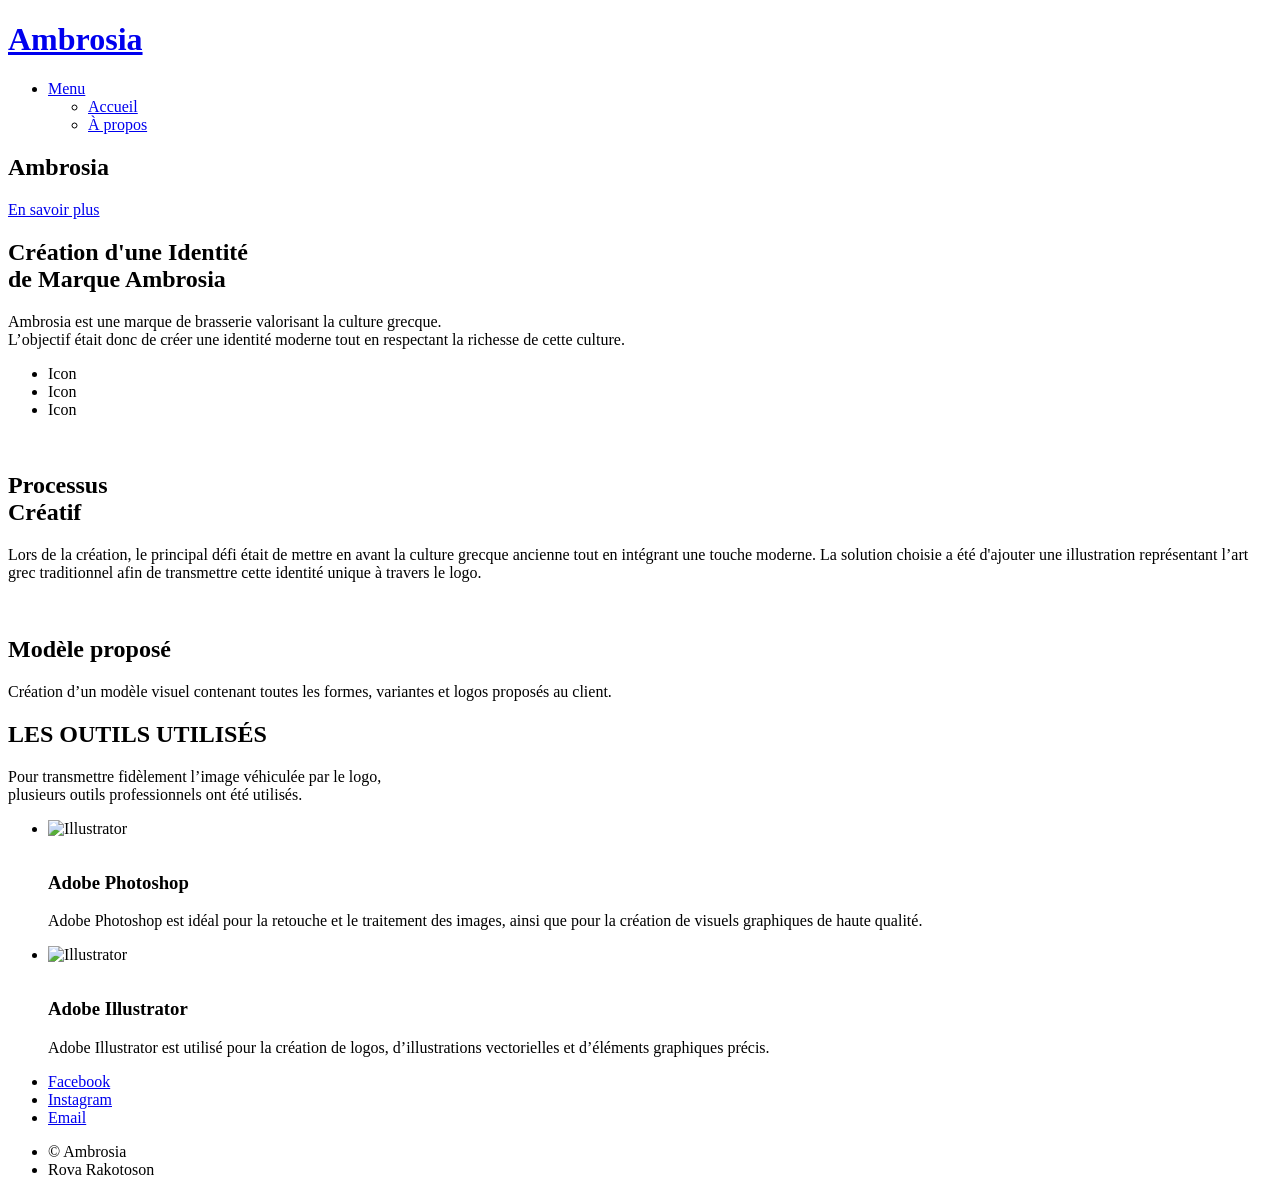
==== ambrosia.html @ 7a93e6f6 "add files" ====
<!DOCTYPE HTML>
<!--
    Spectral by HTML5 UP
    html5up.net | @ajlkn
    Free for personal and commercial use under the CCA 3.0 license (html5up.net/license)
-->
<html>
    <head>
        <title>Spectral by HTML5 UP</title>
        <meta charset="utf-8" />
        <meta name="viewport" content="width=device-width, initial-scale=1, user-scalable=no" />
        <link rel="stylesheet" href="assets/css/main.css" />
        <noscript><link rel="stylesheet" href="assets/css/noscript.css" /></noscript>
    </head>
    <body class="landing is-preload">

        <!-- Page Wrapper -->
        <div id="page-wrapper">

            <!-- Header -->
            <header id="header" class="alt">
                <h1><a href="index.html">Ambrosia</a></h1>
                <nav id="nav">
                    <ul>
                        <li class="special">
                            <a href="#menu" class="menuToggle"><span>Menu</span></a>
                            <div id="menu">
                                <ul>
                                    <li><a href="index.html">Accueil</a></li>
                                    <li><a href="ambrosia.html">À propos</a></li>
                                </ul>
                            </div>
                        </li>
                    </ul>
                </nav>
            </header>

            <!-- Banner -->
            <section id="banner">
                <div class="inner">
                    <h2>Ambrosia</h2>
                </div>
                <a href="#one" class="more scrolly">En savoir plus</a>
            </section>

            <!-- One -->
            <section id="one" class="wrapper style1 special">
                <div class="inner">
                    <header class="major">
                        <h2>Création d'une Identité <br />
                        de Marque Ambrosia</h2>
                        <p>Ambrosia est une marque de brasserie valorisant la culture grecque. <br />
                        L’objectif était donc de créer une identité moderne tout en respectant la richesse de cette culture.</p>
                    </header>
                    <ul class="icons major">
                        <li><span class="icon fa-gem major style1"><span class="label">Icon</span></span></li>
                        <li><span class="icon fa-heart major style2"><span class="label">Icon</span></span></li>
                        <li><span class="icon solid fa-code major style3"><span class="label">Icon</span></span></li>
                    </ul>
                </div>
            </section>

            <!-- Two -->
            <section id="two" class="wrapper alt style2">
                
                <section class="spotlight">
                    <div class="image"><img src="assets/img/ambrosiaa.png" alt="" /></div>
                    <div class="content">
                        <h2>Processus<br />
                        Créatif</h2>
                        <p>
                            Lors de la création, le principal défi était de mettre en avant la culture grecque ancienne 
                            tout en intégrant une touche moderne. La solution choisie a été d'ajouter une illustration 
                            représentant l’art grec traditionnel afin de transmettre cette identité unique à travers le logo.
                        </p>
                    </div>
                </section>

                <section class="spotlight">
                    <div class="image"><img src="assets/img/Ambrosiaplandetrav-03.png" style="height: auto;" alt="" /></div>
                    <div class="content">
                        <h2>Modèle proposé</h2>
                        <p>Création d’un modèle visuel contenant toutes les formes, variantes et logos proposés au client.</p>
                    </div>
                </section>

            </section>

            <!-- Three -->
            <section id="three" class="wrapper style3 special">
                <div class="inner">
                    <header class="major">
                        <h2>LES OUTILS UTILISÉS</h2>
                        <p>Pour transmettre fidèlement l’image véhiculée par le logo, <br />
                        plusieurs outils professionnels ont été utilisés.</p>
                    </header>
                    <ul class="features">
                       	<li>
						<img src="assets/img/icon/photoshop.png"
										alt="Illustrator" style="width:70px; margin-bottom:15px;">
						<h3>Adobe Photoshop</h3>
						<p>Adobe Photoshop est idéal pour la retouche et le traitement des images, 
						ainsi que pour la création de visuels graphiques de haute qualité.
						</p>
					</li>
					<li>
						<img src="https://upload.wikimedia.org/wikipedia/commons/f/fb/Adobe_Illustrator_CC_icon.svg"
						alt="Illustrator" style="width:70px; margin-bottom:15px;">
						<h3>Adobe Illustrator</h3>
						<p>Adobe Illustrator est utilisé pour la création de logos, d’illustrations 
						vectorielles et d’éléments graphiques précis.
						</p>
					</li>
                    </ul>
                </div>
            </section>

            <!-- Footer -->
            <footer id="footer">
                <ul class="icons">
                    <li><a href="https://facebook.com/rova.rakotoson.98" class="icon brands fa-facebook-f"><span class="label">Facebook</span></a></li>
                    <li><a href="https://instagram.com/keyartdesign12" class="icon brands fa-instagram"><span class="label">Instagram</span></a></li>
                    <li><a href="mailto:rovarakotoson2004@gmail.com" class="icon solid fa-envelope"><span class="label">Email</span></a></li>
                </ul>
                <ul class="copyright">
                    <li>&copy; Ambrosia</li><li>Rova Rakotoson </li>
                </ul>
            </footer>

        </div>

        <!-- Scripts -->
        <script src="assets/js/jquery.min.js"></script>
        <script src="assets/js/jquery.scrollex.min.js"></script>
        <script src="assets/js/jquery.scrolly.min.js"></script>
        <script src="assets/js/browser.min.js"></script>
        <script src="assets/js/breakpoints.min.js"></script>
        <script src="assets/js/util.js"></script>
        <script src="assets/js/main.js"></script>

    </body>
</html>
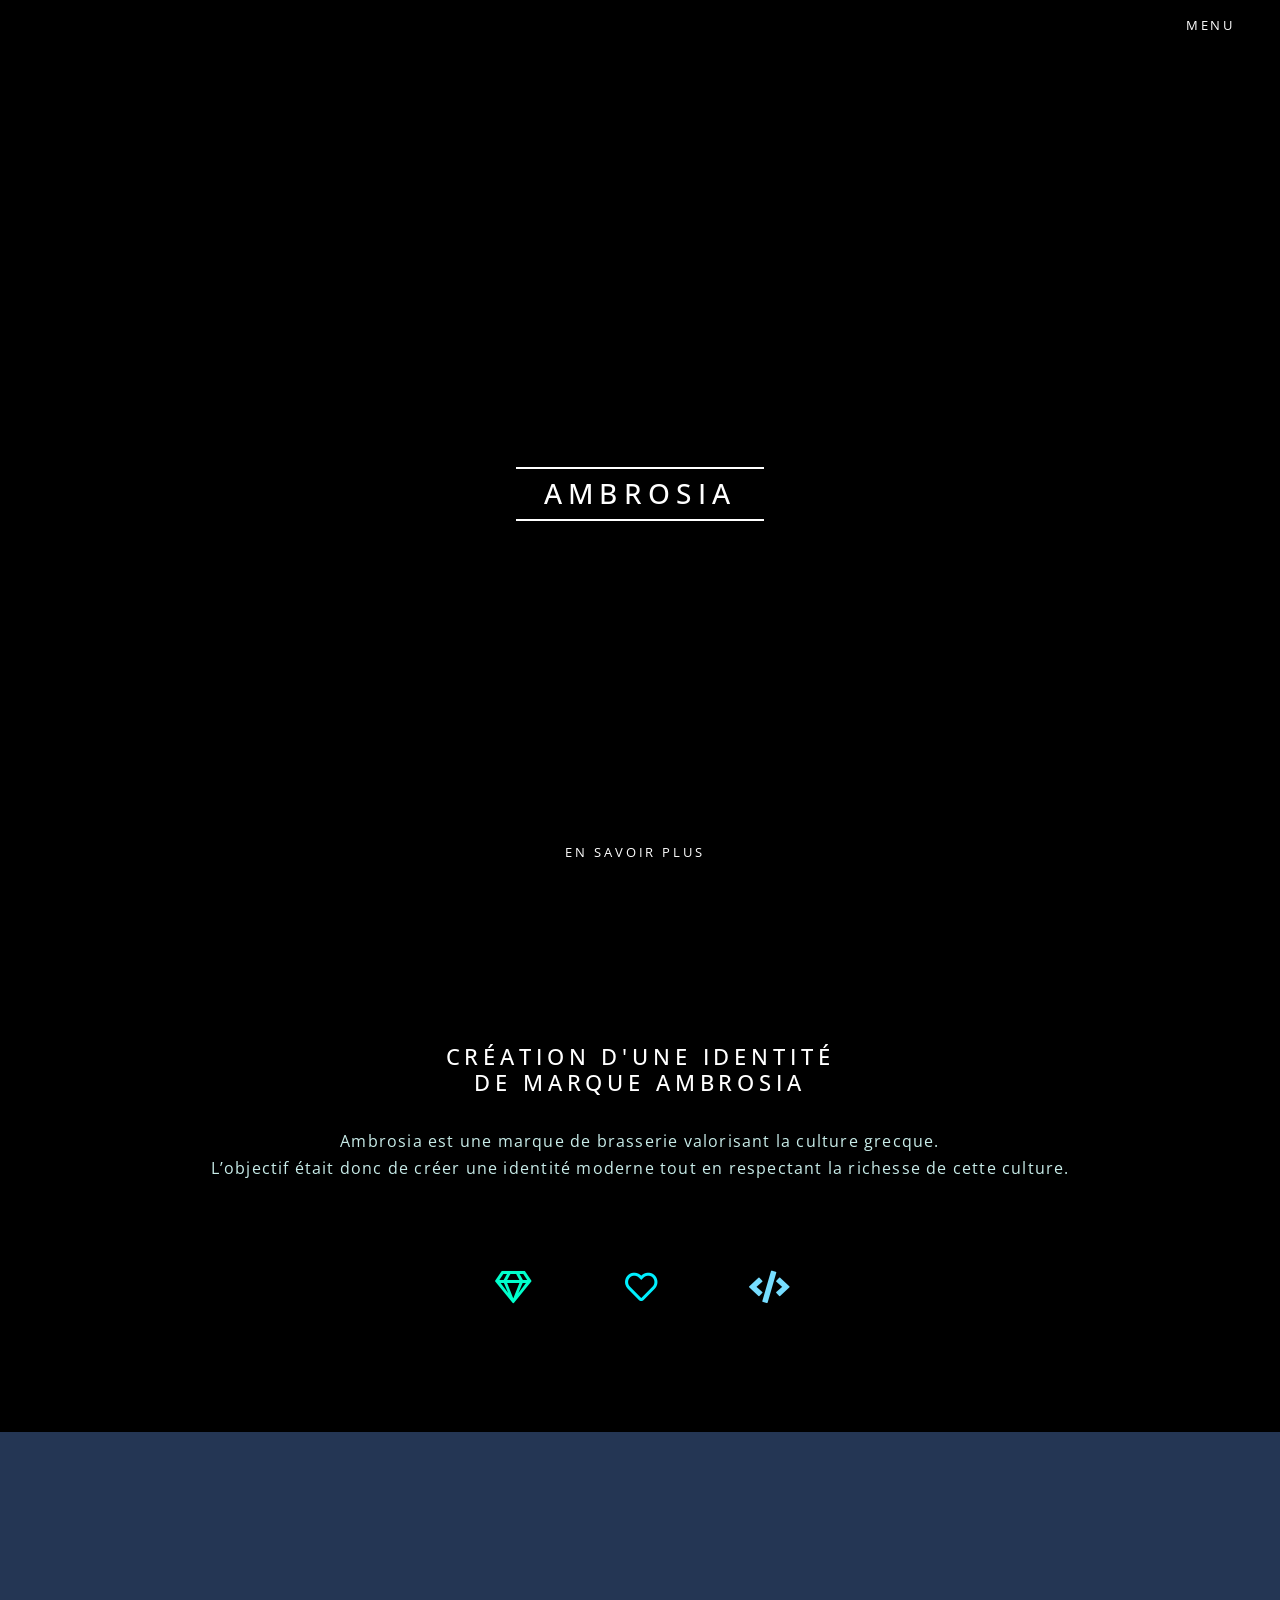
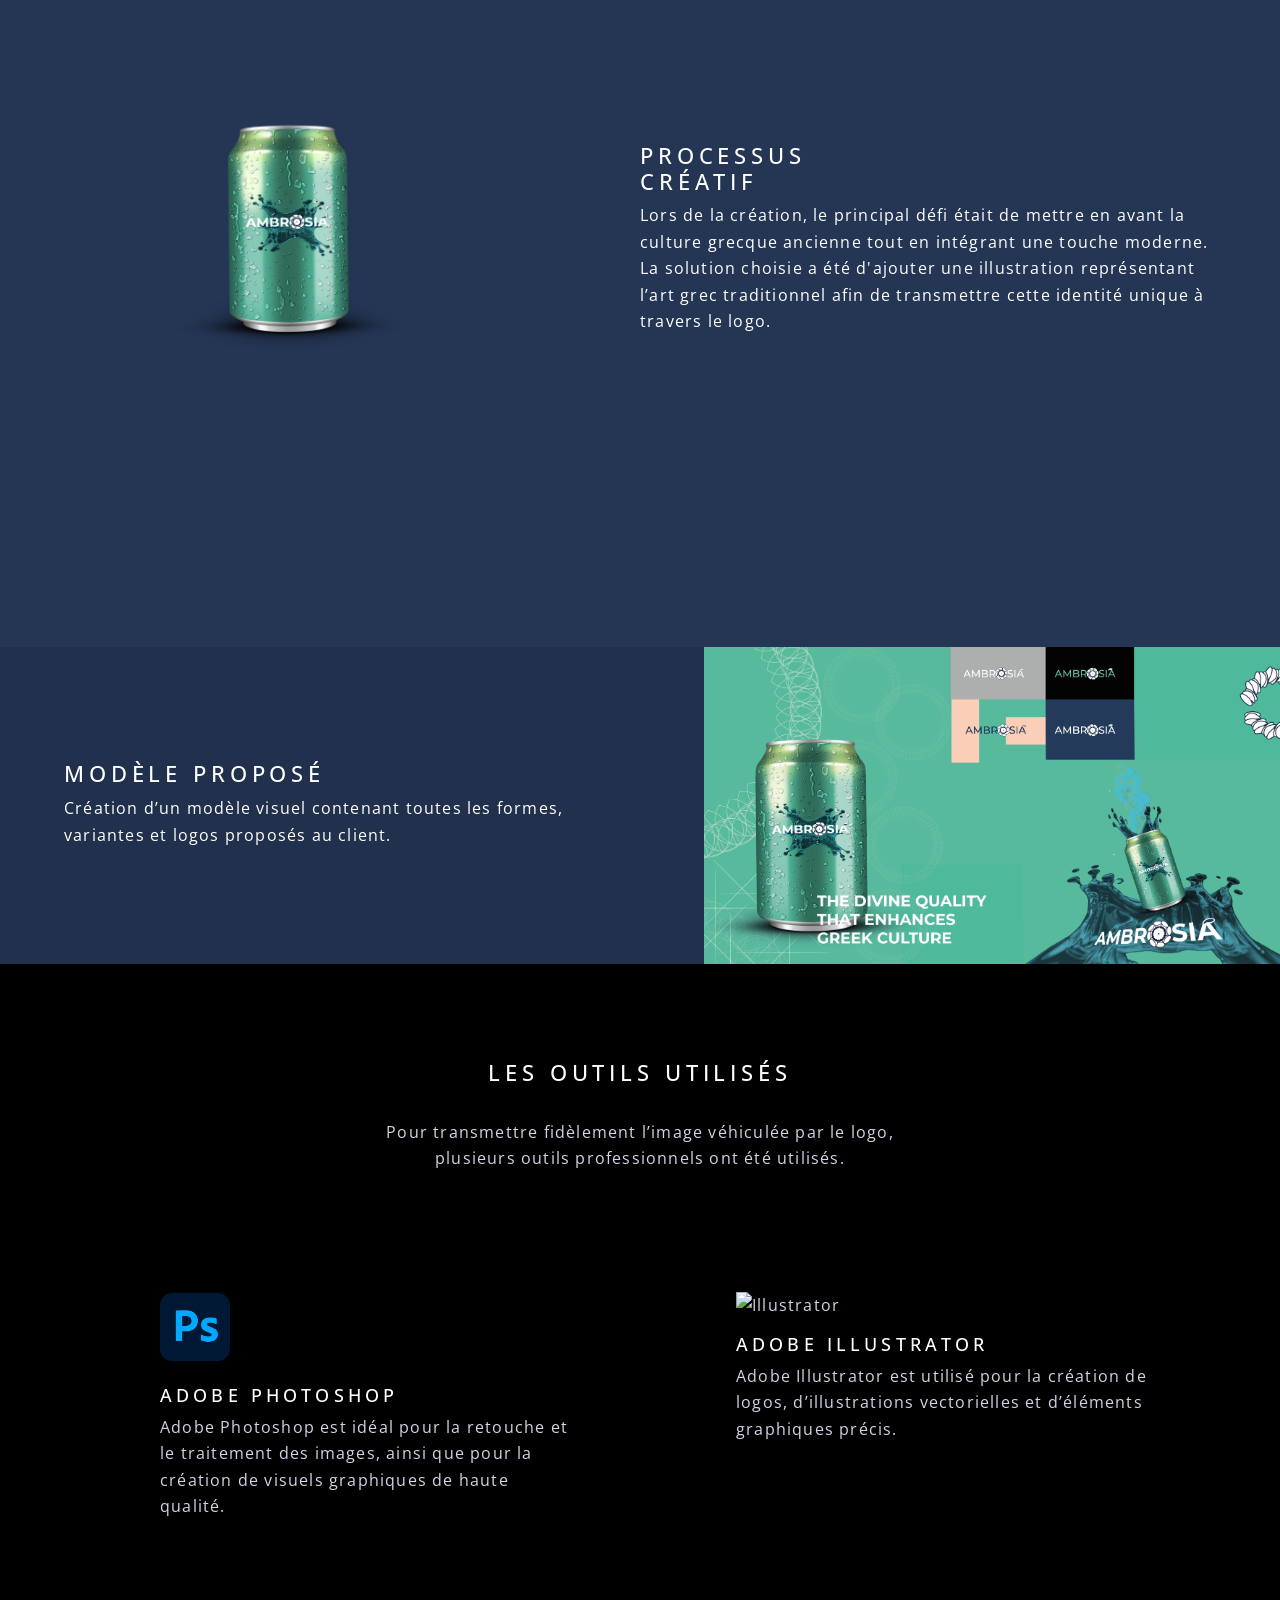
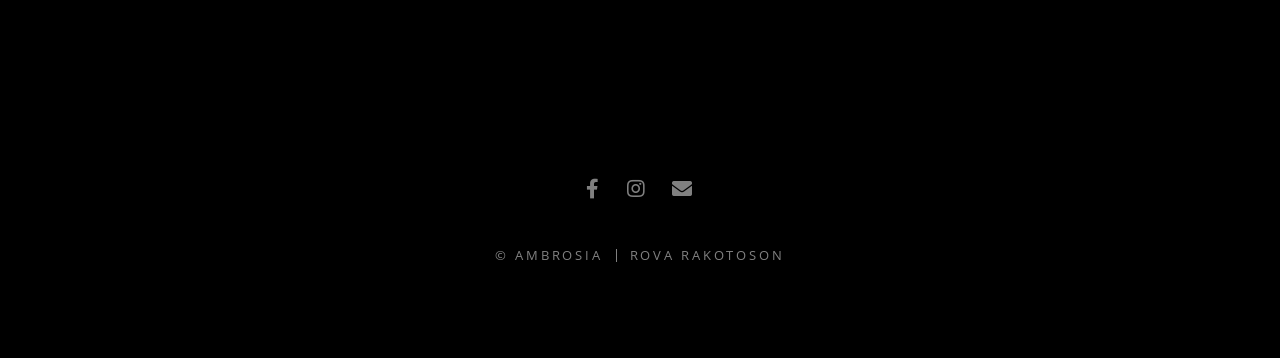
==== commit fe264eaf: "mise a jour" ====
--- a/ambrosia.html
+++ b/ambrosia.html
@@ -77,7 +77,7 @@
                 </section>
 
                 <section class="spotlight">
-                    <div class="image"><img src="assets/img/Ambrosiaplandetrav-03.png" style="height: auto;" alt="" /></div>
+                    <div class="image"><img src="assets/img/Ambrosia-03.png" style="height: auto;" alt="" /></div>
                     <div class="content">
                         <h2>Modèle proposé</h2>
                         <p>Création d’un modèle visuel contenant toutes les formes, variantes et logos proposés au client.</p>
--- a/assets/css/main.css
+++ b/assets/css/main.css
@@ -0,0 +1,4646 @@
+@import url(fontawesome-all.min.css);
+@import url("https://fonts.googleapis.com/css?family=Open+Sans:400,400italic,600,600italic,800,800italic");
+
+/*
+	Spectral by HTML5 UP
+	html5up.net | @ajlkn
+	Free for personal and commercial use under the CCA 3.0 license (html5up.net/license)
+*/
+
+html, body, div, span, applet, object,
+iframe, h1, h2, h3, h4, h5, h6, p, blockquote,
+pre, a, abbr, acronym, address, big, cite,
+code, del, dfn, em, img, ins, kbd, q, s, samp,
+small, strike, strong, sub, sup, tt, var, b,
+u, i, center, dl, dt, dd, ol, ul, li, fieldset,
+form, label, legend, table, caption, tbody,
+tfoot, thead, tr, th, td, article, aside,
+canvas, details, embed, figure, figcaption,
+footer, header, hgroup, menu, nav, output, ruby,
+section, summary, time, mark, audio, video {
+	margin: 0;
+	padding: 0;
+	border: 0;
+	font-size: 100%;
+	font: inherit;
+	vertical-align: baseline;}
+
+article, aside, details, figcaption, figure,
+footer, header, hgroup, menu, nav, section {
+	display: block;}
+
+body {
+	line-height: 1;
+}
+
+ol, ul {
+	list-style: none;
+}
+
+blockquote, q {
+	quotes: none;
+}
+
+	blockquote:before, blockquote:after, q:before, q:after {
+		content: '';
+		content: none;
+	}
+
+table {
+	border-collapse: collapse;
+	border-spacing: 0;
+}
+
+body {
+	-webkit-text-size-adjust: none;
+}
+
+mark {
+	background-color: transparent;
+	color: inherit;
+}
+
+input::-moz-focus-inner {
+	border: 0;
+	padding: 0;
+}
+
+input, select, textarea {
+	-moz-appearance: none;
+	-webkit-appearance: none;
+	-ms-appearance: none;
+	appearance: none;
+}
+
+/* Basic */
+
+	@-ms-viewport {
+		width: device-width;
+	}
+
+	html {
+		box-sizing: border-box;
+	}
+
+	*, *:before, *:after {
+		box-sizing: inherit;
+	}
+
+	body {
+		background: #000000;
+	}
+
+		body.is-preload *, body.is-preload *:before, body.is-preload *:after {
+			-moz-animation: none !important;
+			-webkit-animation: none !important;
+			-ms-animation: none !important;
+			animation: none !important;
+			-moz-transition: none !important;
+			-webkit-transition: none !important;
+			-ms-transition: none !important;
+			transition: none !important;
+		}
+
+	body, input, select, textarea {
+		color: #fff;
+		font-family: "Open Sans", Helvetica, sans-serif;
+		font-size: 15pt;
+		font-weight: 400;
+		letter-spacing: 0.075em;
+		line-height: 1.65em;
+	}
+
+		@media screen and (max-width: 1680px) {
+
+			body, input, select, textarea {
+				font-size: 13pt;
+			}
+
+		}
+
+		@media screen and (max-width: 1280px) {
+
+			body, input, select, textarea {
+				font-size: 12pt;
+			}
+
+		}
+
+		@media screen and (max-width: 736px) {
+
+			body, input, select, textarea {
+				font-size: 11pt;
+				letter-spacing: 0.0375em;
+			}
+
+		}
+
+	a {
+		-moz-transition: color 0.2s ease, border-bottom-color 0.2s ease;
+		-webkit-transition: color 0.2s ease, border-bottom-color 0.2s ease;
+		-ms-transition: color 0.2s ease, border-bottom-color 0.2s ease;
+		transition: color 0.2s ease, border-bottom-color 0.2s ease;
+		border-bottom: dotted 1px;
+		color: inherit;
+		text-decoration: none;
+	}
+
+		a:hover {
+			border-bottom-color: transparent;
+		}
+
+	strong, b {
+		color: #fff;
+		font-weight: 600;
+	}
+
+	em, i {
+		font-style: italic;
+	}
+
+	p {
+		margin: 0 0 2em 0;
+	}
+
+	h1, h2, h3, h4, h5, h6 {
+		color: #fff;
+		font-weight: 800;
+		letter-spacing: 0.225em;
+		line-height: 1em;
+		margin: 0 0 1em 0;
+		text-transform: uppercase;
+	}
+
+		h1 a, h2 a, h3 a, h4 a, h5 a, h6 a {
+			color: inherit;
+			text-decoration: none;
+		}
+
+	h2 {
+		font-size: 1.35em;
+		line-height: 1.75em;
+	}
+
+		@media screen and (max-width: 736px) {
+
+			h2 {
+				font-size: 1.1em;
+				line-height: 1.65em;
+			}
+
+		}
+
+	h3 {
+		font-size: 1.15em;
+		line-height: 1.75em;
+	}
+
+		@media screen and (max-width: 736px) {
+
+			h3 {
+				font-size: 1em;
+				line-height: 1.65em;
+			}
+
+		}
+
+	h4 {
+		font-size: 1em;
+		line-height: 1.5em;
+	}
+
+	h5 {
+		font-size: 0.8em;
+		line-height: 1.5em;
+	}
+
+	h6 {
+		font-size: 0.7em;
+		line-height: 1.5em;
+	}
+
+	sub {
+		font-size: 0.8em;
+		position: relative;
+		top: 0.5em;
+	}
+
+	sup {
+		font-size: 0.8em;
+		position: relative;
+		top: -0.5em;
+	}
+
+	hr {
+		border: 0;
+		border-bottom: solid 2px #fff;
+		margin: 3em 0;
+	}
+
+		hr.major {
+			margin: 4.5em 0;
+		}
+
+	blockquote {
+		border-left: solid 4px #fff;
+		font-style: italic;
+		margin: 0 0 2em 0;
+		padding: 0.5em 0 0.5em 2em;
+	}
+
+	code {
+		background: rgba(144, 144, 144, 0.25);
+		border-radius: 3px;
+		font-family: "Courier New", monospace;
+		font-size: 0.9em;
+		letter-spacing: 0;
+		margin: 0 0.25em;
+		padding: 0.25em 0.65em;
+	}
+	
+	pre {
+		-webkit-overflow-scrolling: touch;
+		font-family: "Courier New", monospace;
+		font-size: 0.9em;
+		margin: 0 0 2em 0;
+	}
+
+		pre code {
+			display: block;
+			line-height: 1.75em;
+			padding: 1em 1.5em;
+			overflow-x: auto;
+		}
+
+	.align-left {
+		text-align: left;
+	}
+
+	.align-center {
+		text-align: center;
+	}
+
+	.align-right {
+		text-align: right;
+	}
+
+.intro-section {
+  background: linear-gradient(to right, rgba(255, 114, 135, 0.95), rgba(173, 216, 230, 0.95));
+  padding: 10rem 0 0 0;
+  width: 100%;
+  height: 100%;
+}
+
+
+
+/* CSS KIDSHOME  */
+	.container-fond {
+		max-width: 1100px;
+		margin: 32px auto;
+		padding: 0 20px
+	}
+	.intros .video-box {
+	position: relative;
+	}
+		.intros .video-box a span i {
+		font-size: 6rem;
+		color: #d122e3;
+		}
+
+    .container-fond,
+	.container-fond-fluid,
+	.container-fond-xxl,
+	.container-fond-xl,
+	.container-fond-lg,
+	.container-fond-md,
+	.container-fond-sm {
+	width: 100%;
+	padding-right: var(--bs-gutter-x, 0.75rem);
+	padding-left: var(--bs-gutter-x, 0.75rem);
+	margin-right: auto;
+	margin-left: auto;
+	}
+	.img-fluid {
+	max-width: 100%;
+	height: auto;
+	}
+	.cols-md-6 {
+		flex: 0 0 auto;
+		width: 50%;
+	}
+
+
+	@media (min-width: 576px) {
+	.container-fond-sm, .container-fond {
+		max-width: 540px;
+	}
+	}
+	@media (min-width: 768px) {
+	.container-fond-md, .container-fond-sm, .container-fond {
+		max-width: 720px;
+	}
+	}
+	@media (min-width: 992px) {
+	.container-fond-lg, .container-fond-md, .container-fond-sm, .container-fond {
+		max-width: 960px;
+	}
+	}
+	@media (min-width: 1200px) {
+	.container-fond-xl, .container-fond-lg, .container-fond-md, .container-fond-sm, .container-fond {
+		max-width: 1140px;
+	}
+	}
+	@media (min-width: 1400px) {
+	.container-fond-xxl, .container-fond-xl, .container-fond-lg, .container-fond-md, .container-fond-sm, .container-fond {
+		max-width: 1320px;
+	}
+	}
+	.cols-md-6 {
+    flex: 0 0 auto;
+    width: 50%;
+  }
+
+   .rowx {
+  --bs-gutter-x: 1.5rem;
+  --bs-gutter-y: 0;
+  display: flex;
+  flex-wrap: wrap;
+  margin-top: calc(var(--bs-gutter-y) * -1);
+  margin-right: calc(var(--bs-gutter-x) * -.5);
+  margin-left: calc(var(--bs-gutter-x) * -.5);
+}
+.rowx > * {
+  flex-shrink: 0;
+  width: 100%;
+  max-width: 100%;
+  padding-right: calc(var(--bs-gutter-x) * .5);
+  padding-left: calc(var(--bs-gutter-x) * .5);
+  margin-top: var(--bs-gutter-y);
+}
+
+.col {
+  flex: 1 0 0%;
+}
+
+.rowx-cols-auto > * {
+  flex: 0 0 auto;
+  width: auto;
+}
+
+.rowx-cols-1 > * {
+  flex: 0 0 auto;
+  width: 100%;
+}
+
+.rowx-cols-2 > * {
+  flex: 0 0 auto;
+  width: 50%;
+}
+
+.rowx-cols-3 > * {
+  flex: 0 0 auto;
+  width: 33.3333333333%;
+}
+
+.rowx-cols-4 > * {
+  flex: 0 0 auto;
+  width: 25%;
+}
+
+.rowx-cols-5 > * {
+  flex: 0 0 auto;
+  width: 20%;
+}
+
+.rowx-cols-6 > * {
+  flex: 0 0 auto;
+  width: 16.6666666667%;
+}
+
+@media (min-width: 576px) {
+  .col-sm {
+    flex: 1 0 0%;
+  }
+
+  .rowx-cols-sm-auto > * {
+    flex: 0 0 auto;
+    width: auto;
+  }
+
+  .rowx-cols-sm-1 > * {
+    flex: 0 0 auto;
+    width: 100%;
+  }
+
+  .rowx-cols-sm-2 > * {
+    flex: 0 0 auto;
+    width: 50%;
+  }
+
+  .rowx-cols-sm-3 > * {
+    flex: 0 0 auto;
+    width: 33.3333333333%;
+  }
+
+  .rowx-cols-sm-4 > * {
+    flex: 0 0 auto;
+    width: 25%;
+  }
+
+  .rowx-cols-sm-5 > * {
+    flex: 0 0 auto;
+    width: 20%;
+  }
+
+  .rowx-cols-sm-6 > * {
+    flex: 0 0 auto;
+    width: 16.6666666667%;
+  }
+}
+@media (min-width: 768px) {
+  .col-md {
+    flex: 1 0 0%;
+  }
+
+  .rowx-cols-md-auto > * {
+    flex: 0 0 auto;
+    width: auto;
+  }
+
+  .rowx-cols-md-1 > * {
+    flex: 0 0 auto;
+    width: 100%;
+  }
+
+  .rowx-cols-md-2 > * {
+    flex: 0 0 auto;
+    width: 50%;
+  }
+
+  .rowx-cols-md-3 > * {
+    flex: 0 0 auto;
+    width: 33.3333333333%;
+  }
+
+  .rowx-cols-md-4 > * {
+    flex: 0 0 auto;
+    width: 25%;
+  }
+
+  .rowx-cols-md-5 > * {
+    flex: 0 0 auto;
+    width: 20%;
+  }
+
+  .rowx-cols-md-6 > * {
+    flex: 0 0 auto;
+    width: 16.6666666667%;
+  }
+}
+@media (min-width: 992px) {
+  .col-lg {
+    flex: 1 0 0%;
+  }
+
+  .rowx-cols-lg-auto > * {
+    flex: 0 0 auto;
+    width: auto;
+  }
+
+  .rowx-cols-lg-1 > * {
+    flex: 0 0 auto;
+    width: 100%;
+  }
+
+  .rowx-cols-lg-2 > * {
+    flex: 0 0 auto;
+    width: 50%;
+  }
+
+  .rowx-cols-lg-3 > * {
+    flex: 0 0 auto;
+    width: 33.3333333333%;
+  }
+
+  .rowx-cols-lg-4 > * {
+    flex: 0 0 auto;
+    width: 25%;
+  }
+
+  .rowx-cols-lg-5 > * {
+    flex: 0 0 auto;
+    width: 20%;
+  }
+
+  .rowx-cols-lg-6 > * {
+    flex: 0 0 auto;
+    width: 16.6666666667%;
+  }
+}
+@media (min-width: 1200px) {
+  .col-xl {
+    flex: 1 0 0%;
+  }
+
+  .rowx-cols-xl-auto > * {
+    flex: 0 0 auto;
+    width: auto;
+  }
+
+  .rowx-cols-xl-1 > * {
+    flex: 0 0 auto;
+    width: 100%;
+  }
+
+  .rowx-cols-xl-2 > * {
+    flex: 0 0 auto;
+    width: 50%;
+  }
+
+  .rowx-cols-xl-3 > * {
+    flex: 0 0 auto;
+    width: 33.3333333333%;
+  }
+
+  .rowx-cols-xl-4 > * {
+    flex: 0 0 auto;
+    width: 25%;
+  }
+
+  .rowx-cols-xl-5 > * {
+    flex: 0 0 auto;
+    width: 20%;
+  }
+
+  .rowx-cols-xl-6 > * {
+    flex: 0 0 auto;
+    width: 16.6666666667%;
+  }
+}
+@media (min-width: 1400px) {
+  .col-xxl {
+    flex: 1 0 0%;
+  }
+
+  .rowx-cols-xxl-auto > * {
+    flex: 0 0 auto;
+    width: auto;
+  }
+
+  .rowx-cols-xxl-1 > * {
+    flex: 0 0 auto;
+    width: 100%;
+  }
+
+  .rowx-cols-xxl-2 > * {
+    flex: 0 0 auto;
+    width: 50%;
+  }
+
+  .rowx-cols-xxl-3 > * {
+    flex: 0 0 auto;
+    width: 33.3333333333%;
+  }
+
+  .rowx-cols-xxl-4 > * {
+    flex: 0 0 auto;
+    width: 25%;
+  }
+
+  .rowx-cols-xxl-5 > * {
+    flex: 0 0 auto;
+    width: 20%;
+  }
+
+  .rowx-cols-xxl-6 > * {
+    flex: 0 0 auto;
+    width: 16.6666666667%;
+  }
+} 
+@media (min-width: 768px) {
+  .cols-md-auto {
+    flex: 0 0 auto;
+    width: auto;
+  }
+
+  .cols-md-1 {
+    flex: 0 0 auto;
+    width: 8.33333333%;
+  }
+
+  .cols-md-2 {
+    flex: 0 0 auto;
+    width: 16.66666667%;
+  }
+
+  .cols-md-3 {
+    flex: 0 0 auto;
+    width: 25%;
+  }
+
+  .cols-md-4 {
+    flex: 0 0 auto;
+    width: 33.33333333%;
+  }
+
+  .cols-md-5 {
+    flex: 0 0 auto;
+    width: 41.66666667%;
+  }
+
+  .cols-md-6 {
+    flex: 0 0 auto;
+    width: 50%;
+  }
+
+  .cols-md-7 {
+    flex: 0 0 auto;
+    width: 58.33333333%;
+  }
+
+  .cols-md-8 {
+    flex: 0 0 auto;
+    width: 66.66666667%;
+  }
+
+  .cols-md-9 {
+    flex: 0 0 auto;
+    width: 75%;
+  }
+
+  .cols-md-10 {
+    flex: 0 0 auto;
+    width: 83.33333333%;
+  }
+
+  .cols-md-11 {
+    flex: 0 0 auto;
+    width: 91.66666667%;
+  }
+
+  .cols-md-12 {
+    flex: 0 0 auto;
+    width: 100%;
+  }
+} 
+
+.display-2 {
+  font-size: calc(1.575rem + 3.9vw);
+  font-weight: 300;
+  line-height: 1.2;
+}
+@media (min-width: 1200px) {
+  .display-2 {
+    font-size: 4.5rem;
+  }
+}
+
+
+
+
+.text-start {
+  text-align: left !important;
+}
+.align-items-start {
+  align-items: flex-start !important;
+}
+
+.align-items-end {
+  align-items: flex-end !important;
+}
+
+.align-items-center {
+  align-items: center !important;
+}
+
+.align-items-baseline {
+  align-items: baseline !important;
+}
+
+.align-items-stretch {
+  align-items: stretch !important;
+}
+
+.display-2 {
+  text-transform: capitalize;
+  font-family: "Poppins", sans-serif;
+}
+.display-2--intro {
+ 
+  font-family: "Poppins", sans-serif;
+}
+.display-2--description {
+  font-size: 1rem;
+  display: block;
+  margin-top: 1.2rem;
+  text-transform: none;
+}
+@media (min-width: 992px) {
+  .display-2--description {
+    font-size: 1.4rem;
+    display: inline-block;
+  }
+}
+h6, .h6, h5, .h5, h4, .h4, h3, .h3, h2, .h2, h7, .h7 {
+  margin-top: 0;
+  margin-bottom: 0.5rem;
+  font-weight: 500;
+  line-height: 1.2;
+}
+
+h7, .h7 {
+  font-size: calc(1.375rem + 1.5vw);
+}
+@media (min-width: 1200px) {
+  h7, .h7 {
+    font-size: 2.5rem;
+  }
+}
+
+.lh-base {
+  line-height: 1.5 !important;
+}
+.rounded-pill {
+  border-radius: 50rem !important;
+} 
+
+.rounded-bottom {
+  border-bottom-right-radius: 0.25rem !important;
+  border-bottom-left-radius: 0.25rem !important;
+}
+.btn-rounded {
+  position: relative;
+  padding: 0.8375rem 4.375rem 0.8375rem 1.25rem;
+  font-weight: 700;
+  margin: 0;
+  border: 0.1rem solid rgba(255, 255, 255, 0.6);
+  background-color: #fff;
+  display: block;
+}
+.btn-rounded span {
+  position: absolute;
+  background-color: #9926f0;
+  width: 2.5rem;
+  height: 2.5rem;
+  top: 50%;
+  right: 5px;
+  transform: translateY(-50%);
+  border-radius: 50%;
+}
+.btn-rounded span i {
+  color: #fff;
+  font-size: 1rem;
+  line-height: 2.5rem;
+}
+.btn-rounded:hover {
+  background: linear-gradient(to right, rgba(153, 38, 240, 0.95), rgba(209, 34, 227, 0.95));
+  color: #fff;
+}
+.btn-rounded:hover span {
+  background-color: var(--bs-blue);
+}
+
+/* Row */
+
+	.row {
+		display: flex;
+		flex-wrap: wrap;
+		box-sizing: border-box;
+		align-items: stretch;
+	}
+
+		.row > * {
+			box-sizing: border-box;
+		}
+
+		.row.gtr-uniform > * > :last-child {
+			margin-bottom: 0;
+		}
+
+		.row.aln-left {
+			justify-content: flex-start;
+		}
+
+		.row.aln-center {
+			justify-content: center;
+		}
+
+		.row.aln-right {
+			justify-content: flex-end;
+		}
+
+		.row.aln-top {
+			align-items: flex-start;
+		}
+
+		.row.aln-middle {
+			align-items: center;
+		}
+
+		.row.aln-bottom {
+			align-items: flex-end;
+		}
+
+		.row > .imp {
+			order: -1;
+		}
+
+		.row > .col-1 {
+			width: 8.33333%;
+		}
+
+		.row > .off-1 {
+			margin-left: 8.33333%;
+		}
+
+		.row > .col-2 {
+			width: 16.66667%;
+		}
+
+		.row > .off-2 {
+			margin-left: 16.66667%;
+		}
+
+		.row > .col-3 {
+			width: 25%;
+		}
+
+		.row > .off-3 {
+			margin-left: 25%;
+		}
+
+		.row > .col-4 {
+			width: 33.33333%;
+		}
+
+		.row > .off-4 {
+			margin-left: 33.33333%;
+		}
+
+		.row > .col-5 {
+			width: 41.66667%;
+		}
+
+		.row > .off-5 {
+			margin-left: 41.66667%;
+		}
+
+		.row > .col-6 {
+			width: 50%;
+		}
+
+		.row > .off-6 {
+			margin-left: 50%;
+		}
+
+		.row > .col-7 {
+			width: 58.33333%;
+		}
+
+		.row > .off-7 {
+			margin-left: 58.33333%;
+		}
+
+		.row > .col-8 {
+			width: 66.66667%;
+		}
+
+		.row > .off-8 {
+			margin-left: 66.66667%;
+		}
+
+		.row > .col-9 {
+			width: 75%;
+		}
+
+		.row > .off-9 {
+			margin-left: 75%;
+		}
+
+		.row > .col-10 {
+			width: 83.33333%;
+		}
+
+		.row > .off-10 {
+			margin-left: 83.33333%;
+		}
+
+		.row > .col-11 {
+			width: 91.66667%;
+		}
+
+		.row > .off-11 {
+			margin-left: 91.66667%;
+		}
+
+		.row > .col-12 {
+			width: 100%;
+		}
+
+		.row > .off-12 {
+			margin-left: 100%;
+		}
+
+		.row.gtr-0 {
+			margin-top: 0;
+			margin-left: 0em;
+		}
+
+			.row.gtr-0 > * {
+				padding: 0 0 0 0em;
+			}
+
+			.row.gtr-0.gtr-uniform {
+				margin-top: 0em;
+			}
+
+				.row.gtr-0.gtr-uniform > * {
+					padding-top: 0em;
+				}
+
+		.row.gtr-25 {
+			margin-top: 0;
+			margin-left: -0.375em;
+		}
+
+			.row.gtr-25 > * {
+				padding: 0 0 0 0.375em;
+			}
+
+			.row.gtr-25.gtr-uniform {
+				margin-top: -0.375em;
+			}
+
+				.row.gtr-25.gtr-uniform > * {
+					padding-top: 0.375em;
+				}
+
+		.row.gtr-50 {
+			margin-top: 0;
+			margin-left: -0.75em;
+		}
+
+			.row.gtr-50 > * {
+				padding: 0 0 0 0.75em;
+			}
+
+			.row.gtr-50.gtr-uniform {
+				margin-top: -0.75em;
+			}
+
+				.row.gtr-50.gtr-uniform > * {
+					padding-top: 0.75em;
+				}
+
+		.row {
+			margin-top: 0;
+			margin-left: -1.5em;
+		}
+
+			.row > * {
+				padding: 0 0 0 1.5em;
+			}
+
+			.row.gtr-uniform {
+				margin-top: -1.5em;
+			}
+
+				.row.gtr-uniform > * {
+					padding-top: 1.5em;
+				}
+
+		.row.gtr-150 {
+			margin-top: 0;
+			margin-left: -2.25em;
+		}
+
+			.row.gtr-150 > * {
+				padding: 0 0 0 2.25em;
+			}
+
+			.row.gtr-150.gtr-uniform {
+				margin-top: -2.25em;
+			}
+
+				.row.gtr-150.gtr-uniform > * {
+					padding-top: 2.25em;
+				}
+
+		.row.gtr-200 {
+			margin-top: 0;
+			margin-left: -3em;
+		}
+
+			.row.gtr-200 > * {
+				padding: 0 0 0 3em;
+			}
+
+			.row.gtr-200.gtr-uniform {
+				margin-top: -3em;
+			}
+
+				.row.gtr-200.gtr-uniform > * {
+					padding-top: 3em;
+				}
+
+		@media screen and (max-width: 1680px) {
+
+			.row {
+				display: flex;
+				flex-wrap: wrap;
+				box-sizing: border-box;
+				align-items: stretch;
+			}
+
+				.row > * {
+					box-sizing: border-box;
+				}
+
+				.row.gtr-uniform > * > :last-child {
+					margin-bottom: 0;
+				}
+
+				.row.aln-left {
+					justify-content: flex-start;
+				}
+
+				.row.aln-center {
+					justify-content: center;
+				}
+
+				.row.aln-right {
+					justify-content: flex-end;
+				}
+
+				.row.aln-top {
+					align-items: flex-start;
+				}
+
+				.row.aln-middle {
+					align-items: center;
+				}
+
+				.row.aln-bottom {
+					align-items: flex-end;
+				}
+
+				.row > .imp-xlarge {
+					order: -1;
+				}
+
+				.row > .col-1-xlarge {
+					width: 8.33333%;
+				}
+
+				.row > .off-1-xlarge {
+					margin-left: 8.33333%;
+				}
+
+				.row > .col-2-xlarge {
+					width: 16.66667%;
+				}
+
+				.row > .off-2-xlarge {
+					margin-left: 16.66667%;
+				}
+
+				.row > .col-3-xlarge {
+					width: 25%;
+				}
+
+				.row > .off-3-xlarge {
+					margin-left: 25%;
+				}
+
+				.row > .col-4-xlarge {
+					width: 33.33333%;
+				}
+
+				.row > .off-4-xlarge {
+					margin-left: 33.33333%;
+				}
+
+				.row > .col-5-xlarge {
+					width: 41.66667%;
+				}
+
+				.row > .off-5-xlarge {
+					margin-left: 41.66667%;
+				}
+
+				.row > .col-6-xlarge {
+					width: 50%;
+				}
+
+				.row > .off-6-xlarge {
+					margin-left: 50%;
+				}
+
+				.row > .col-7-xlarge {
+					width: 58.33333%;
+				}
+
+				.row > .off-7-xlarge {
+					margin-left: 58.33333%;
+				}
+
+				.row > .col-8-xlarge {
+					width: 66.66667%;
+				}
+
+				.row > .off-8-xlarge {
+					margin-left: 66.66667%;
+				}
+
+				.row > .col-9-xlarge {
+					width: 75%;
+				}
+
+				.row > .off-9-xlarge {
+					margin-left: 75%;
+				}
+
+				.row > .col-10-xlarge {
+					width: 83.33333%;
+				}
+
+				.row > .off-10-xlarge {
+					margin-left: 83.33333%;
+				}
+
+				.row > .col-11-xlarge {
+					width: 91.66667%;
+				}
+
+				.row > .off-11-xlarge {
+					margin-left: 91.66667%;
+				}
+
+				.row > .col-12-xlarge {
+					width: 100%;
+				}
+
+				.row > .off-12-xlarge {
+					margin-left: 100%;
+				}
+
+				.row.gtr-0 {
+					margin-top: 0;
+					margin-left: 0em;
+				}
+
+					.row.gtr-0 > * {
+						padding: 0 0 0 0em;
+					}
+
+					.row.gtr-0.gtr-uniform {
+						margin-top: 0em;
+					}
+
+						.row.gtr-0.gtr-uniform > * {
+							padding-top: 0em;
+						}
+
+				.row.gtr-25 {
+					margin-top: 0;
+					margin-left: -0.375em;
+				}
+
+					.row.gtr-25 > * {
+						padding: 0 0 0 0.375em;
+					}
+
+					.row.gtr-25.gtr-uniform {
+						margin-top: -0.375em;
+					}
+
+						.row.gtr-25.gtr-uniform > * {
+							padding-top: 0.375em;
+						}
+
+				.row.gtr-50 {
+					margin-top: 0;
+					margin-left: -0.75em;
+				}
+
+					.row.gtr-50 > * {
+						padding: 0 0 0 0.75em;
+					}
+
+					.row.gtr-50.gtr-uniform {
+						margin-top: -0.75em;
+					}
+
+						.row.gtr-50.gtr-uniform > * {
+							padding-top: 0.75em;
+						}
+
+				.row {
+					margin-top: 0;
+					margin-left: -1.5em;
+				}
+
+					.row > * {
+						padding: 0 0 0 1.5em;
+					}
+
+					.row.gtr-uniform {
+						margin-top: -1.5em;
+					}
+
+						.row.gtr-uniform > * {
+							padding-top: 1.5em;
+						}
+
+				.row.gtr-150 {
+					margin-top: 0;
+					margin-left: -2.25em;
+				}
+
+					.row.gtr-150 > * {
+						padding: 0 0 0 2.25em;
+					}
+
+					.row.gtr-150.gtr-uniform {
+						margin-top: -2.25em;
+					}
+
+						.row.gtr-150.gtr-uniform > * {
+							padding-top: 2.25em;
+						}
+
+				.row.gtr-200 {
+					margin-top: 0;
+					margin-left: -3em;
+				}
+
+					.row.gtr-200 > * {
+						padding: 0 0 0 3em;
+					}
+
+					.row.gtr-200.gtr-uniform {
+						margin-top: -3em;
+					}
+
+						.row.gtr-200.gtr-uniform > * {
+							padding-top: 3em;
+						}
+
+		}
+
+		@media screen and (max-width: 1280px) {
+
+			.row {
+				display: flex;
+				flex-wrap: wrap;
+				box-sizing: border-box;
+				align-items: stretch;
+			}
+
+				.row > * {
+					box-sizing: border-box;
+				}
+
+				.row.gtr-uniform > * > :last-child {
+					margin-bottom: 0;
+				}
+
+				.row.aln-left {
+					justify-content: flex-start;
+				}
+
+				.row.aln-center {
+					justify-content: center;
+				}
+
+				.row.aln-right {
+					justify-content: flex-end;
+				}
+
+				.row.aln-top {
+					align-items: flex-start;
+				}
+
+				.row.aln-middle {
+					align-items: center;
+				}
+
+				.row.aln-bottom {
+					align-items: flex-end;
+				}
+
+				.row > .imp-large {
+					order: -1;
+				}
+
+				.row > .col-1-large {
+					width: 8.33333%;
+				}
+
+				.row > .off-1-large {
+					margin-left: 8.33333%;
+				}
+
+				.row > .col-2-large {
+					width: 16.66667%;
+				}
+
+				.row > .off-2-large {
+					margin-left: 16.66667%;
+				}
+
+				.row > .col-3-large {
+					width: 25%;
+				}
+
+				.row > .off-3-large {
+					margin-left: 25%;
+				}
+
+				.row > .col-4-large {
+					width: 33.33333%;
+				}
+
+				.row > .off-4-large {
+					margin-left: 33.33333%;
+				}
+
+				.row > .col-5-large {
+					width: 41.66667%;
+				}
+
+				.row > .off-5-large {
+					margin-left: 41.66667%;
+				}
+
+				.row > .col-6-large {
+					width: 50%;
+				}
+
+				.row > .off-6-large {
+					margin-left: 50%;
+				}
+
+				.row > .col-7-large {
+					width: 58.33333%;
+				}
+
+				.row > .off-7-large {
+					margin-left: 58.33333%;
+				}
+
+				.row > .col-8-large {
+					width: 66.66667%;
+				}
+
+				.row > .off-8-large {
+					margin-left: 66.66667%;
+				}
+
+				.row > .col-9-large {
+					width: 75%;
+				}
+
+				.row > .off-9-large {
+					margin-left: 75%;
+				}
+
+				.row > .col-10-large {
+					width: 83.33333%;
+				}
+
+				.row > .off-10-large {
+					margin-left: 83.33333%;
+				}
+
+				.row > .col-11-large {
+					width: 91.66667%;
+				}
+
+				.row > .off-11-large {
+					margin-left: 91.66667%;
+				}
+
+				.row > .col-12-large {
+					width: 100%;
+				}
+
+				.row > .off-12-large {
+					margin-left: 100%;
+				}
+
+				.row.gtr-0 {
+					margin-top: 0;
+					margin-left: 0em;
+				}
+
+					.row.gtr-0 > * {
+						padding: 0 0 0 0em;
+					}
+
+					.row.gtr-0.gtr-uniform {
+						margin-top: 0em;
+					}
+
+						.row.gtr-0.gtr-uniform > * {
+							padding-top: 0em;
+						}
+
+				.row.gtr-25 {
+					margin-top: 0;
+					margin-left: -0.375em;
+				}
+
+					.row.gtr-25 > * {
+						padding: 0 0 0 0.375em;
+					}
+
+					.row.gtr-25.gtr-uniform {
+						margin-top: -0.375em;
+					}
+
+						.row.gtr-25.gtr-uniform > * {
+							padding-top: 0.375em;
+						}
+
+				.row.gtr-50 {
+					margin-top: 0;
+					margin-left: -0.75em;
+				}
+
+					.row.gtr-50 > * {
+						padding: 0 0 0 0.75em;
+					}
+
+					.row.gtr-50.gtr-uniform {
+						margin-top: -0.75em;
+					}
+
+						.row.gtr-50.gtr-uniform > * {
+							padding-top: 0.75em;
+						}
+
+				.row {
+					margin-top: 0;
+					margin-left: -1.5em;
+				}
+
+					.row > * {
+						padding: 0 0 0 1.5em;
+					}
+
+					.row.gtr-uniform {
+						margin-top: -1.5em;
+					}
+
+						.row.gtr-uniform > * {
+							padding-top: 1.5em;
+						}
+
+				.row.gtr-150 {
+					margin-top: 0;
+					margin-left: -2.25em;
+				}
+
+					.row.gtr-150 > * {
+						padding: 0 0 0 2.25em;
+					}
+
+					.row.gtr-150.gtr-uniform {
+						margin-top: -2.25em;
+					}
+
+						.row.gtr-150.gtr-uniform > * {
+							padding-top: 2.25em;
+						}
+
+				.row.gtr-200 {
+					margin-top: 0;
+					margin-left: -3em;
+				}
+
+					.row.gtr-200 > * {
+						padding: 0 0 0 3em;
+					}
+
+					.row.gtr-200.gtr-uniform {
+						margin-top: -3em;
+					}
+
+						.row.gtr-200.gtr-uniform > * {
+							padding-top: 3em;
+						}
+
+		}
+
+		@media screen and (max-width: 980px) {
+
+			.row {
+				display: flex;
+				flex-wrap: wrap;
+				box-sizing: border-box;
+				align-items: stretch;
+			}
+
+				.row > * {
+					box-sizing: border-box;
+				}
+
+				.row.gtr-uniform > * > :last-child {
+					margin-bottom: 0;
+				}
+
+				.row.aln-left {
+					justify-content: flex-start;
+				}
+
+				.row.aln-center {
+					justify-content: center;
+				}
+
+				.row.aln-right {
+					justify-content: flex-end;
+				}
+
+				.row.aln-top {
+					align-items: flex-start;
+				}
+
+				.row.aln-middle {
+					align-items: center;
+				}
+
+				.row.aln-bottom {
+					align-items: flex-end;
+				}
+
+				.row > .imp-medium {
+					order: -1;
+				}
+
+				.row > .col-1-medium {
+					width: 8.33333%;
+				}
+
+				.row > .off-1-medium {
+					margin-left: 8.33333%;
+				}
+
+				.row > .col-2-medium {
+					width: 16.66667%;
+				}
+
+				.row > .off-2-medium {
+					margin-left: 16.66667%;
+				}
+
+				.row > .col-3-medium {
+					width: 25%;
+				}
+
+				.row > .off-3-medium {
+					margin-left: 25%;
+				}
+
+				.row > .col-4-medium {
+					width: 33.33333%;
+				}
+
+				.row > .off-4-medium {
+					margin-left: 33.33333%;
+				}
+
+				.row > .col-5-medium {
+					width: 41.66667%;
+				}
+
+				.row > .off-5-medium {
+					margin-left: 41.66667%;
+				}
+
+				.row > .col-6-medium {
+					width: 50%;
+				}
+
+				.row > .off-6-medium {
+					margin-left: 50%;
+				}
+
+				.row > .col-7-medium {
+					width: 58.33333%;
+				}
+
+				.row > .off-7-medium {
+					margin-left: 58.33333%;
+				}
+
+				.row > .col-8-medium {
+					width: 66.66667%;
+				}
+
+				.row > .off-8-medium {
+					margin-left: 66.66667%;
+				}
+
+				.row > .col-9-medium {
+					width: 75%;
+				}
+
+				.row > .off-9-medium {
+					margin-left: 75%;
+				}
+
+				.row > .col-10-medium {
+					width: 83.33333%;
+				}
+
+				.row > .off-10-medium {
+					margin-left: 83.33333%;
+				}
+
+				.row > .col-11-medium {
+					width: 91.66667%;
+				}
+
+				.row > .off-11-medium {
+					margin-left: 91.66667%;
+				}
+
+				.row > .col-12-medium {
+					width: 100%;
+				}
+
+				.row > .off-12-medium {
+					margin-left: 100%;
+				}
+
+				.row.gtr-0 {
+					margin-top: 0;
+					margin-left: 0em;
+				}
+
+					.row.gtr-0 > * {
+						padding: 0 0 0 0em;
+					}
+
+					.row.gtr-0.gtr-uniform {
+						margin-top: 0em;
+					}
+
+						.row.gtr-0.gtr-uniform > * {
+							padding-top: 0em;
+						}
+
+				.row.gtr-25 {
+					margin-top: 0;
+					margin-left: -0.375em;
+				}
+
+					.row.gtr-25 > * {
+						padding: 0 0 0 0.375em;
+					}
+
+					.row.gtr-25.gtr-uniform {
+						margin-top: -0.375em;
+					}
+
+						.row.gtr-25.gtr-uniform > * {
+							padding-top: 0.375em;
+						}
+
+				.row.gtr-50 {
+					margin-top: 0;
+					margin-left: -0.75em;
+				}
+
+					.row.gtr-50 > * {
+						padding: 0 0 0 0.75em;
+					}
+
+					.row.gtr-50.gtr-uniform {
+						margin-top: -0.75em;
+					}
+
+						.row.gtr-50.gtr-uniform > * {
+							padding-top: 0.75em;
+						}
+
+				.row {
+					margin-top: 0;
+					margin-left: -1.5em;
+				}
+
+					.row > * {
+						padding: 0 0 0 1.5em;
+					}
+
+					.row.gtr-uniform {
+						margin-top: -1.5em;
+					}
+
+						.row.gtr-uniform > * {
+							padding-top: 1.5em;
+						}
+
+				.row.gtr-150 {
+					margin-top: 0;
+					margin-left: -2.25em;
+				}
+
+					.row.gtr-150 > * {
+						padding: 0 0 0 2.25em;
+					}
+
+					.row.gtr-150.gtr-uniform {
+						margin-top: -2.25em;
+					}
+
+						.row.gtr-150.gtr-uniform > * {
+							padding-top: 2.25em;
+						}
+
+				.row.gtr-200 {
+					margin-top: 0;
+					margin-left: -3em;
+				}
+
+					.row.gtr-200 > * {
+						padding: 0 0 0 3em;
+					}
+
+					.row.gtr-200.gtr-uniform {
+						margin-top: -3em;
+					}
+
+						.row.gtr-200.gtr-uniform > * {
+							padding-top: 3em;
+						}
+
+		}
+
+		@media screen and (max-width: 736px) {
+
+			.row {
+				display: flex;
+				flex-wrap: wrap;
+				box-sizing: border-box;
+				align-items: stretch;
+			}
+
+				.row > * {
+					box-sizing: border-box;
+				}
+
+				.row.gtr-uniform > * > :last-child {
+					margin-bottom: 0;
+				}
+
+				.row.aln-left {
+					justify-content: flex-start;
+				}
+
+				.row.aln-center {
+					justify-content: center;
+				}
+
+				.row.aln-right {
+					justify-content: flex-end;
+				}
+
+				.row.aln-top {
+					align-items: flex-start;
+				}
+
+				.row.aln-middle {
+					align-items: center;
+				}
+
+				.row.aln-bottom {
+					align-items: flex-end;
+				}
+
+				.row > .imp-small {
+					order: -1;
+				}
+
+				.row > .col-1-small {
+					width: 8.33333%;
+				}
+
+				.row > .off-1-small {
+					margin-left: 8.33333%;
+				}
+
+				.row > .col-2-small {
+					width: 16.66667%;
+				}
+
+				.row > .off-2-small {
+					margin-left: 16.66667%;
+				}
+
+				.row > .col-3-small {
+					width: 25%;
+				}
+
+				.row > .off-3-small {
+					margin-left: 25%;
+				}
+
+				.row > .col-4-small {
+					width: 33.33333%;
+				}
+
+				.row > .off-4-small {
+					margin-left: 33.33333%;
+				}
+
+				.row > .col-5-small {
+					width: 41.66667%;
+				}
+
+				.row > .off-5-small {
+					margin-left: 41.66667%;
+				}
+
+				.row > .col-6-small {
+					width: 50%;
+				}
+
+				.row > .off-6-small {
+					margin-left: 50%;
+				}
+
+				.row > .col-7-small {
+					width: 58.33333%;
+				}
+
+				.row > .off-7-small {
+					margin-left: 58.33333%;
+				}
+
+				.row > .col-8-small {
+					width: 66.66667%;
+				}
+
+				.row > .off-8-small {
+					margin-left: 66.66667%;
+				}
+
+				.row > .col-9-small {
+					width: 75%;
+				}
+
+				.row > .off-9-small {
+					margin-left: 75%;
+				}
+
+				.row > .col-10-small {
+					width: 83.33333%;
+				}
+
+				.row > .off-10-small {
+					margin-left: 83.33333%;
+				}
+
+				.row > .col-11-small {
+					width: 91.66667%;
+				}
+
+				.row > .off-11-small {
+					margin-left: 91.66667%;
+				}
+
+				.row > .col-12-small {
+					width: 100%;
+				}
+
+				.row > .off-12-small {
+					margin-left: 100%;
+				}
+
+				.row.gtr-0 {
+					margin-top: 0;
+					margin-left: 0em;
+				}
+
+					.row.gtr-0 > * {
+						padding: 0 0 0 0em;
+					}
+
+					.row.gtr-0.gtr-uniform {
+						margin-top: 0em;
+					}
+
+						.row.gtr-0.gtr-uniform > * {
+							padding-top: 0em;
+						}
+
+				.row.gtr-25 {
+					margin-top: 0;
+					margin-left: -0.375em;
+				}
+
+					.row.gtr-25 > * {
+						padding: 0 0 0 0.375em;
+					}
+
+					.row.gtr-25.gtr-uniform {
+						margin-top: -0.375em;
+					}
+
+						.row.gtr-25.gtr-uniform > * {
+							padding-top: 0.375em;
+						}
+
+				.row.gtr-50 {
+					margin-top: 0;
+					margin-left: -0.75em;
+				}
+
+					.row.gtr-50 > * {
+						padding: 0 0 0 0.75em;
+					}
+
+					.row.gtr-50.gtr-uniform {
+						margin-top: -0.75em;
+					}
+
+						.row.gtr-50.gtr-uniform > * {
+							padding-top: 0.75em;
+						}
+
+				.row {
+					margin-top: 0;
+					margin-left: -1.5em;
+				}
+
+					.row > * {
+						padding: 0 0 0 1.5em;
+					}
+
+					.row.gtr-uniform {
+						margin-top: -1.5em;
+					}
+
+						.row.gtr-uniform > * {
+							padding-top: 1.5em;
+						}
+
+				.row.gtr-150 {
+					margin-top: 0;
+					margin-left: -2.25em;
+				}
+
+					.row.gtr-150 > * {
+						padding: 0 0 0 2.25em;
+					}
+
+					.row.gtr-150.gtr-uniform {
+						margin-top: -2.25em;
+					}
+
+						.row.gtr-150.gtr-uniform > * {
+							padding-top: 2.25em;
+						}
+
+				.row.gtr-200 {
+					margin-top: 0;
+					margin-left: -3em;
+				}
+
+					.row.gtr-200 > * {
+						padding: 0 0 0 3em;
+					}
+
+					.row.gtr-200.gtr-uniform {
+						margin-top: -3em;
+					}
+
+						.row.gtr-200.gtr-uniform > * {
+							padding-top: 3em;
+						}
+
+		}
+
+		@media screen and (max-width: 480px) {
+
+			.row {
+				display: flex;
+				flex-wrap: wrap;
+				box-sizing: border-box;
+				align-items: stretch;
+			}
+
+				.row > * {
+					box-sizing: border-box;
+				}
+
+				.row.gtr-uniform > * > :last-child {
+					margin-bottom: 0;
+				}
+
+				.row.aln-left {
+					justify-content: flex-start;
+				}
+
+				.row.aln-center {
+					justify-content: center;
+				}
+
+				.row.aln-right {
+					justify-content: flex-end;
+				}
+
+				.row.aln-top {
+					align-items: flex-start;
+				}
+
+				.row.aln-middle {
+					align-items: center;
+				}
+
+				.row.aln-bottom {
+					align-items: flex-end;
+				}
+
+				.row > .imp-xsmall {
+					order: -1;
+				}
+
+				.row > .col-1-xsmall {
+					width: 8.33333%;
+				}
+
+				.row > .off-1-xsmall {
+					margin-left: 8.33333%;
+				}
+
+				.row > .col-2-xsmall {
+					width: 16.66667%;
+				}
+
+				.row > .off-2-xsmall {
+					margin-left: 16.66667%;
+				}
+
+				.row > .col-3-xsmall {
+					width: 25%;
+				}
+
+				.row > .off-3-xsmall {
+					margin-left: 25%;
+				}
+
+				.row > .col-4-xsmall {
+					width: 33.33333%;
+				}
+
+				.row > .off-4-xsmall {
+					margin-left: 33.33333%;
+				}
+
+				.row > .col-5-xsmall {
+					width: 41.66667%;
+				}
+
+				.row > .off-5-xsmall {
+					margin-left: 41.66667%;
+				}
+
+				.row > .col-6-xsmall {
+					width: 50%;
+				}
+
+				.row > .off-6-xsmall {
+					margin-left: 50%;
+				}
+
+				.row > .col-7-xsmall {
+					width: 58.33333%;
+				}
+
+				.row > .off-7-xsmall {
+					margin-left: 58.33333%;
+				}
+
+				.row > .col-8-xsmall {
+					width: 66.66667%;
+				}
+
+				.row > .off-8-xsmall {
+					margin-left: 66.66667%;
+				}
+
+				.row > .col-9-xsmall {
+					width: 75%;
+				}
+
+				.row > .off-9-xsmall {
+					margin-left: 75%;
+				}
+
+				.row > .col-10-xsmall {
+					width: 83.33333%;
+				}
+
+				.row > .off-10-xsmall {
+					margin-left: 83.33333%;
+				}
+
+				.row > .col-11-xsmall {
+					width: 91.66667%;
+				}
+
+				.row > .off-11-xsmall {
+					margin-left: 91.66667%;
+				}
+
+				.row > .col-12-xsmall {
+					width: 100%;
+				}
+
+				.row > .off-12-xsmall {
+					margin-left: 100%;
+				}
+
+				.row.gtr-0 {
+					margin-top: 0;
+					margin-left: 0em;
+				}
+
+					.row.gtr-0 > * {
+						padding: 0 0 0 0em;
+					}
+
+					.row.gtr-0.gtr-uniform {
+						margin-top: 0em;
+					}
+
+						.row.gtr-0.gtr-uniform > * {
+							padding-top: 0em;
+						}
+
+				.row.gtr-25 {
+					margin-top: 0;
+					margin-left: -0.375em;
+				}
+
+					.row.gtr-25 > * {
+						padding: 0 0 0 0.375em;
+					}
+
+					.row.gtr-25.gtr-uniform {
+						margin-top: -0.375em;
+					}
+
+						.row.gtr-25.gtr-uniform > * {
+							padding-top: 0.375em;
+						}
+
+				.row.gtr-50 {
+					margin-top: 0;
+					margin-left: -0.75em;
+				}
+
+					.row.gtr-50 > * {
+						padding: 0 0 0 0.75em;
+					}
+
+					.row.gtr-50.gtr-uniform {
+						margin-top: -0.75em;
+					}
+
+						.row.gtr-50.gtr-uniform > * {
+							padding-top: 0.75em;
+						}
+
+				.row {
+					margin-top: 0;
+					margin-left: -1.5em;
+				}
+
+					.row > * {
+						padding: 0 0 0 1.5em;
+					}
+
+					.row.gtr-uniform {
+						margin-top: -1.5em;
+					}
+
+						.row.gtr-uniform > * {
+							padding-top: 1.5em;
+						}
+
+				.row.gtr-150 {
+					margin-top: 0;
+					margin-left: -2.25em;
+				}
+
+					.row.gtr-150 > * {
+						padding: 0 0 0 2.25em;
+					}
+
+					.row.gtr-150.gtr-uniform {
+						margin-top: -2.25em;
+					}
+
+						.row.gtr-150.gtr-uniform > * {
+							padding-top: 2.25em;
+						}
+
+				.row.gtr-200 {
+					margin-top: 0;
+					margin-left: -3em;
+				}
+
+					.row.gtr-200 > * {
+						padding: 0 0 0 3em;
+					}
+
+					.row.gtr-200.gtr-uniform {
+						margin-top: -3em;
+					}
+
+						.row.gtr-200.gtr-uniform > * {
+							padding-top: 3em;
+						}
+
+		}
+
+/* Section/Article */
+
+	section.special, article.special {
+		text-align: center;
+	}
+
+	header p {
+		color: rgba(255, 255, 255, 0.5);
+		position: relative;
+		top: -0.25em;
+	}
+
+	header h3 + p {
+		font-size: 1.1em;
+	}
+
+	header h4 + p,
+	header h5 + p,
+	header h6 + p {
+		font-size: 0.9em;
+	}
+
+	header.major {
+		margin: 0 0 3.5em 0;
+	}
+
+		header.major h2, header.major h3, header.major h4, header.major h5, header.major h6 {
+			border-bottom: solid 2px #fff;
+			display: inline-block;
+			padding-bottom: 1em;
+			position: relative;
+		}
+
+			header.major h2:after, header.major h3:after, header.major h4:after, header.major h5:after, header.major h6:after {
+				content: '';
+				display: block;
+				height: 1px;
+			}
+
+		header.major p {
+			color: #fff;
+			top: 0;
+		}
+
+		@media screen and (max-width: 736px) {
+
+			header.major {
+				margin: 0 0 2em 0;
+			}
+
+		}
+
+	@media screen and (max-width: 980px) {
+
+		header br {
+			display: none;
+		}
+
+	}
+
+/* Form */
+
+	form {
+		margin: 0 0 2em 0;
+	}
+
+	label {
+		color: #fff;
+		display: block;
+		font-size: 0.9em;
+		font-weight: 600;
+		margin: 0 0 1em 0;
+	}
+
+	input[type="text"],
+	input[type="password"],
+	input[type="email"],
+	select,
+	textarea {
+		-moz-appearance: none;
+		-webkit-appearance: none;
+		-ms-appearance: none;
+		appearance: none;
+		background-color: rgba(0, 0, 0, 0.25);
+		border-radius: 3px;
+		border: none;
+		color: inherit;
+		display: block;
+		outline: 0;
+		padding: 0 1em;
+		text-decoration: none;
+		width: 100%;
+	}
+
+		input[type="text"]:invalid,
+		input[type="password"]:invalid,
+		input[type="email"]:invalid,
+		select:invalid,
+		textarea:invalid {
+			box-shadow: none;
+		}
+
+		input[type="text"]:focus,
+		input[type="password"]:focus,
+		input[type="email"]:focus,
+		select:focus,
+		textarea:focus {
+			box-shadow: 0 0 0 2px #21b2a6;
+		}
+
+	select {
+		background-size: 1.25em;
+		background-repeat: no-repeat;
+		background-position: calc(100% - 1em) center;
+		height: 2.75em;
+		padding-right: 2.75em;
+		text-overflow: ellipsis;
+	}
+
+		select:focus::-ms-value {
+			background-color: transparent;
+		}
+
+		select::-ms-expand {
+			display: none;
+		}
+
+	input[type="text"],
+	input[type="password"],
+	input[type="email"],
+	select {
+		height: 2.75em;
+	}
+
+	textarea {
+		padding: 0.75em 1em;
+	}
+
+	input[type="checkbox"],
+	input[type="radio"] {
+		-moz-appearance: none;
+		-webkit-appearance: none;
+		-ms-appearance: none;
+		appearance: none;
+		display: block;
+		float: left;
+		margin-right: -2em;
+		opacity: 0;
+		width: 1em;
+		z-index: -1;
+	}
+
+		input[type="checkbox"] + label,
+		input[type="radio"] + label {
+			text-decoration: none;
+			color: #fff;
+			cursor: pointer;
+			display: inline-block;
+			font-size: 1em;
+			font-weight: 400;
+			padding-left: 2.4em;
+			padding-right: 0.75em;
+			position: relative;
+		}
+
+			input[type="checkbox"] + label:before,
+			input[type="radio"] + label:before {
+				-moz-osx-font-smoothing: grayscale;
+				-webkit-font-smoothing: antialiased;
+				display: inline-block;
+				font-style: normal;
+				font-variant: normal;
+				text-rendering: auto;
+				line-height: 1;
+				text-transform: none !important;
+				font-family: 'Font Awesome 5 Free';
+				font-weight: 900;
+			}
+
+			input[type="checkbox"] + label:before,
+			input[type="radio"] + label:before {
+				background: rgba(144, 144, 144, 0.25);
+				border-radius: 3px;
+				content: '';
+				display: inline-block;
+				font-size: 0.8em;
+				height: 2.0625em;
+				left: 0;
+				line-height: 2.0625em;
+				position: absolute;
+				text-align: center;
+				top: 0;
+				width: 2.0625em;
+			}
+
+		input[type="checkbox"]:checked + label:before,
+		input[type="radio"]:checked + label:before {
+			background: #2e3842;
+			color: #fff;
+			content: '\f00c';
+		}
+
+		input[type="checkbox"]:focus + label:before,
+		input[type="radio"]:focus + label:before {
+			box-shadow: 0 0 0 2px #21b2a6;
+		}
+
+	input[type="checkbox"] + label:before {
+		border-radius: 3px;
+	}
+
+	input[type="radio"] + label:before {
+		border-radius: 100%;
+	}
+
+	::-webkit-input-placeholder {
+		color: rgba(255, 255, 255, 0.5) !important;
+		opacity: 1.0;
+	}
+
+	:-moz-placeholder {
+		color: rgba(255, 255, 255, 0.5) !important;
+		opacity: 1.0;
+	}
+
+	::-moz-placeholder {
+		color: rgba(255, 255, 255, 0.5) !important;
+		opacity: 1.0;
+	}
+
+	:-ms-input-placeholder {
+		color: rgba(255, 255, 255, 0.5) !important;
+		opacity: 1.0;
+	}
+
+/* Box */
+
+	.box {
+		border-radius: 3px;
+		border: solid 2px #fff;
+		margin-bottom: 2em;
+		padding: 1.5em;
+	}
+
+		.box > :last-child,
+		.box > :last-child > :last-child,
+		.box > :last-child > :last-child > :last-child {
+			margin-bottom: 0;
+		}
+
+		.box.alt {
+			border: 0;
+			border-radius: 0;
+			padding: 0;
+		}
+
+/* Icon */
+
+	.icon {
+		text-decoration: none;
+		border-bottom: none;
+		position: relative;
+	}
+
+		.icon:before {
+			-moz-osx-font-smoothing: grayscale;
+			-webkit-font-smoothing: antialiased;
+			display: inline-block;
+			font-style: normal;
+			font-variant: normal;
+			text-rendering: auto;
+			line-height: 1;
+			text-transform: none !important;
+			font-family: 'Font Awesome 5 Free';
+			font-weight: 400;
+		}
+
+		.icon > .label {
+			display: none;
+		}
+
+		.icon:before {
+			line-height: inherit;
+		}
+
+		.icon.solid:before {
+			font-weight: 900;
+		}
+
+		.icon.brands:before {
+			font-family: 'Font Awesome 5 Brands';
+		}
+
+		.icon.major {
+			-moz-transform: rotate(-45deg);
+			-webkit-transform: rotate(-45deg);
+			-ms-transform: rotate(-45deg);
+			transform: rotate(-45deg);
+			border-radius: 3px;
+			border: solid 2px #fff;
+			display: inline-block;
+			font-size: 1.35em;
+			height: calc(3em + 2px);
+			line-height: 3em;
+			text-align: center;
+			width: calc(3em + 2px);
+		}
+
+			.icon.major:before {
+				-moz-transform: rotate(45deg);
+				-webkit-transform: rotate(45deg);
+				-ms-transform: rotate(45deg);
+				transform: rotate(45deg);
+				display: inline-block;
+				font-size: 1.5em;
+			}
+
+			@media screen and (max-width: 736px) {
+
+				.icon.major {
+					font-size: 1em;
+				}
+
+			}
+
+		.icon.style1 {
+			color: #00ffcc;
+		}
+
+		.icon.style2 {
+			color: #00f0ff;
+		}
+
+		.icon.style3 {
+			color: #76ddff;
+		}
+
+/* Image */
+
+	.image {
+		border-radius: 3px;
+		border: 0;
+		display: inline-block;
+		position: relative;
+	}
+
+		.image img {
+			border-radius: 3px;
+			display: block;
+		}
+
+		.image.left {
+			float: left;
+			margin: 0 2em 2em 0;
+			top: 0.25em;
+		}
+
+		.image.right {
+			float: right;
+			margin: 0 0 2em 2em;
+			top: 0.25em;
+		}
+
+		.image.left, .image.right {
+			max-width: 40%;
+		}
+
+			.image.left img, .image.right img {
+				width: 100%;
+			}
+
+		.image.fit {
+			display: block;
+			margin: 0 0 2em 0;
+			width: 100%;
+		}
+
+			.image.fit img {
+				width: 100%;
+			}
+
+/* List */
+
+	ol {
+		list-style: decimal;
+		margin: 0 0 2em 0;
+		padding-left: 1.25em;
+	}
+
+		ol li {
+			padding-left: 0.25em;
+		}
+
+	ul {
+		list-style: disc;
+		margin: 0 0 2em 0;
+		padding-left: 1em;
+	}
+
+		ul li {
+			padding-left: 0.5em;
+		}
+
+		ul.alt {
+			list-style: none;
+			padding-left: 0;
+		}
+
+			ul.alt li {
+				border-top: solid 1px #fff;
+				padding: 0.5em 0;
+			}
+
+				ul.alt li:first-child {
+					border-top: 0;
+					padding-top: 0;
+				}
+
+	dl {
+		margin: 0 0 2em 0;
+	}
+
+/* Actions */
+
+	ul.actions {
+		display: -moz-flex;
+		display: -webkit-flex;
+		display: -ms-flex;
+		display: flex;
+		cursor: default;
+		list-style: none;
+		margin-left: -1em;
+		padding-left: 0;
+	}
+
+		ul.actions li {
+			padding: 0 0 0 1em;
+			vertical-align: middle;
+		}
+
+		ul.actions.special {
+			-moz-justify-content: center;
+			-webkit-justify-content: center;
+			-ms-justify-content: center;
+			justify-content: center;
+			width: 100%;
+			margin-left: 0;
+		}
+
+			ul.actions.special li:first-child {
+				padding-left: 0;
+			}
+
+		ul.actions.stacked {
+			-moz-flex-direction: column;
+			-webkit-flex-direction: column;
+			-ms-flex-direction: column;
+			flex-direction: column;
+			margin-left: 0;
+		}
+
+			ul.actions.stacked li {
+				padding: 1em 0 0 0;
+			}
+
+				ul.actions.stacked li:first-child {
+					padding-top: 0;
+				}
+
+		ul.actions.fit {
+			width: calc(100% + 1em);
+		}
+
+			ul.actions.fit li {
+				-moz-flex-grow: 1;
+				-webkit-flex-grow: 1;
+				-ms-flex-grow: 1;
+				flex-grow: 1;
+				-moz-flex-shrink: 1;
+				-webkit-flex-shrink: 1;
+				-ms-flex-shrink: 1;
+				flex-shrink: 1;
+				width: 100%;
+			}
+
+				ul.actions.fit li > * {
+					width: 100%;
+				}
+
+			ul.actions.fit.stacked {
+				width: 100%;
+			}
+
+		@media screen and (max-width: 480px) {
+
+			ul.actions:not(.fixed) {
+				-moz-flex-direction: column;
+				-webkit-flex-direction: column;
+				-ms-flex-direction: column;
+				flex-direction: column;
+				margin-left: 0;
+				width: 100% !important;
+			}
+
+				ul.actions:not(.fixed) li {
+					-moz-flex-grow: 1;
+					-webkit-flex-grow: 1;
+					-ms-flex-grow: 1;
+					flex-grow: 1;
+					-moz-flex-shrink: 1;
+					-webkit-flex-shrink: 1;
+					-ms-flex-shrink: 1;
+					flex-shrink: 1;
+					padding: 1em 0 0 0;
+					text-align: center;
+					width: 100%;
+				}
+
+					ul.actions:not(.fixed) li > * {
+						width: 100%;
+					}
+
+					ul.actions:not(.fixed) li:first-child {
+						padding-top: 0;
+					}
+
+					ul.actions:not(.fixed) li input[type="submit"],
+					ul.actions:not(.fixed) li input[type="reset"],
+					ul.actions:not(.fixed) li input[type="button"],
+					ul.actions:not(.fixed) li button,
+					ul.actions:not(.fixed) li .button {
+						width: 100%;
+					}
+
+						ul.actions:not(.fixed) li input[type="submit"].icon:before,
+						ul.actions:not(.fixed) li input[type="reset"].icon:before,
+						ul.actions:not(.fixed) li input[type="button"].icon:before,
+						ul.actions:not(.fixed) li button.icon:before,
+						ul.actions:not(.fixed) li .button.icon:before {
+							margin-left: -0.5em;
+						}
+
+		}
+
+/* Icons */
+
+	ul.icons {
+		cursor: default;
+		list-style: none;
+		padding-left: 0;
+	}
+
+		ul.icons li {
+			display: inline-block;
+			padding: 0 1em 0 0;
+		}
+
+			ul.icons li:last-child {
+				padding-right: 0 !important;
+			}
+
+		ul.icons.major {
+			padding: 1em 0;
+		}
+
+			ul.icons.major li {
+				padding-right: 3.5em;
+			}
+
+				@media screen and (max-width: 736px) {
+
+					ul.icons.major li {
+						padding: 0 1em !important;
+					}
+
+				}
+
+/* Table */
+
+	.table-wrapper {
+		-webkit-overflow-scrolling: touch;
+		overflow-x: auto;
+	}
+
+	table {
+		margin: 0 0 2em 0;
+		width: 100%;
+	}
+
+		table tbody tr {
+			border: solid 1px #fff;
+			border-left: 0;
+			border-right: 0;
+		}
+
+			table tbody tr:nth-child(2n + 1) {
+				background-color: rgba(144, 144, 144, 0.25);
+			}
+
+		table td {
+			padding: 0.75em 0.75em;
+		}
+
+		table th {
+			color: #fff;
+			font-size: 0.9em;
+			font-weight: 600;
+			padding: 0 0.75em 0.75em 0.75em;
+			text-align: left;
+		}
+
+		table thead {
+			border-bottom: solid 2px #fff;
+		}
+
+		table tfoot {
+			border-top: solid 2px #fff;
+		}
+
+		table.alt {
+			border-collapse: separate;
+		}
+
+			table.alt tbody tr td {
+				border: solid 1px #fff;
+				border-left-width: 0;
+				border-top-width: 0;
+			}
+
+				table.alt tbody tr td:first-child {
+					border-left-width: 1px;
+				}
+
+			table.alt tbody tr:first-child td {
+				border-top-width: 1px;
+			}
+
+			table.alt thead {
+				border-bottom: 0;
+			}
+
+			table.alt tfoot {
+				border-top: 0;
+			}
+
+/* Button */
+
+	input[type="submit"],
+	input[type="reset"],
+	input[type="button"],
+	button,
+	.button {
+		-moz-appearance: none;
+		-webkit-appearance: none;
+		-ms-appearance: none;
+		appearance: none;
+		-moz-transition: background-color 0.2s ease-in-out, color 0.2s ease-in-out;
+		-webkit-transition: background-color 0.2s ease-in-out, color 0.2s ease-in-out;
+		-ms-transition: background-color 0.2s ease-in-out, color 0.2s ease-in-out;
+		transition: background-color 0.2s ease-in-out, color 0.2s ease-in-out;
+		background-color: transparent;
+		border-radius: 3px;
+		border: 0;
+		box-shadow: inset 0 0 0 2px #fff;
+		color: #fff;
+		cursor: pointer;
+		display: inline-block;
+		font-size: 0.8em;
+		font-weight: 600;
+		height: 3.125em;
+		letter-spacing: 0.225em;
+		line-height: 3.125em;
+		max-width: 30em;
+		padding: 0 2.75em;
+		text-align: center;
+		text-decoration: none;
+		text-transform: uppercase;
+		white-space: nowrap;
+		overflow: hidden;
+		text-overflow: ellipsis;
+	}
+
+		input[type="submit"]:hover,
+		input[type="reset"]:hover,
+		input[type="button"]:hover,
+		button:hover,
+		.button:hover {
+			background-color: rgba(144, 144, 144, 0.25);
+		}
+
+		input[type="submit"]:active,
+		input[type="reset"]:active,
+		input[type="button"]:active,
+		button:active,
+		.button:active {
+			background-color: rgba(144, 144, 144, 0.5);
+		}
+
+		input[type="submit"].icon:before,
+		input[type="reset"].icon:before,
+		input[type="button"].icon:before,
+		button.icon:before,
+		.button.icon:before {
+			margin-right: 0.5em;
+		}
+
+		input[type="submit"].fit,
+		input[type="reset"].fit,
+		input[type="button"].fit,
+		button.fit,
+		.button.fit {
+			width: 100%;
+		}
+
+		input[type="submit"].small,
+		input[type="reset"].small,
+		input[type="button"].small,
+		button.small,
+		.button.small {
+			font-size: 0.8em;
+		}
+
+		input[type="submit"].large,
+		input[type="reset"].large,
+		input[type="button"].large,
+		button.large,
+		.button.large {
+			font-size: 1.35em;
+		}
+
+		input[type="submit"].primary,
+		input[type="reset"].primary,
+		input[type="button"].primary,
+		button.primary,
+		.button.primary {
+			background-color: #ed4933;
+			box-shadow: none !important;
+			color: #ffffff !important;
+		}
+
+			input[type="submit"].primary:hover,
+			input[type="reset"].primary:hover,
+			input[type="button"].primary:hover,
+			button.primary:hover,
+			.button.primary:hover {
+				background-color: #ef5e4a !important;
+			}
+
+			input[type="submit"].primary:active,
+			input[type="reset"].primary:active,
+			input[type="button"].primary:active,
+			button.primary:active,
+			.button.primary:active {
+				background-color: #eb341c !important;
+			}
+
+		input[type="submit"].disabled, input[type="submit"]:disabled,
+		input[type="reset"].disabled,
+		input[type="reset"]:disabled,
+		input[type="button"].disabled,
+		input[type="button"]:disabled,
+		button.disabled,
+		button:disabled,
+		.button.disabled,
+		.button:disabled {
+			pointer-events: none;
+			opacity: 0.25;
+		}
+
+		@media screen and (max-width: 736px) {
+
+			input[type="submit"],
+			input[type="reset"],
+			input[type="button"],
+			button,
+			.button {
+				height: 3.75em;
+				line-height: 3.75em;
+			}
+
+		}
+
+/* Features */
+
+	.features {
+		display: -moz-flex;
+		display: -webkit-flex;
+		display: -ms-flex;
+		display: flex;
+		-moz-flex-wrap: wrap;
+		-webkit-flex-wrap: wrap;
+		-ms-flex-wrap: wrap;
+		flex-wrap: wrap;
+		-moz-justify-content: center;
+		-webkit-justify-content: center;
+		-ms-justify-content: center;
+		justify-content: center;
+		list-style: none;
+		padding: 0;
+		width: 100%;
+	}
+
+		.features li {
+			padding: 4em 4em 2em 6em ;
+			display: block;
+			position: relative;
+			text-align: left;
+			width: 50%;
+		}
+
+			.features li:nth-child(1) {
+				background-color: rgba(0, 0, 0, 0.035);
+			}
+
+			.features li:nth-child(2) {
+				background-color: rgba(0, 0, 0, 0.07);
+			}
+
+			.features li:nth-child(3) {
+				background-color: rgba(0, 0, 0, 0.105);
+			}
+
+			.features li:nth-child(4) {
+				background-color: rgba(0, 0, 0, 0.14);
+			}
+
+			.features li:nth-child(5) {
+				background-color: rgba(0, 0, 0, 0.175);
+			}
+
+			.features li:nth-child(6) {
+				background-color: rgba(0, 0, 0, 0.21);
+			}
+
+			.features li:nth-child(7) {
+				background-color: rgba(0, 0, 0, 0.245);
+			}
+
+			.features li:nth-child(8) {
+				background-color: rgba(0, 0, 0, 0.28);
+			}
+
+			.features li:nth-child(9) {
+				background-color: rgba(0, 0, 0, 0.315);
+			}
+
+			.features li:nth-child(10) {
+				background-color: rgba(0, 0, 0, 0.35);
+			}
+
+			.features li:before {
+				display: block;
+				color: #00ffcc;
+				position: absolute;
+				left: 1.75em;
+				top: 2.75em;
+				font-size: 1.5em;
+			}
+
+			.features li:nth-child(1) {
+				border-top-left-radius: 3px;
+			}
+
+			.features li:nth-child(2) {
+				border-top-right-radius: 3px;
+			}
+
+			.features li:nth-last-child(1) {
+				border-bottom-right-radius: 3px;
+			}
+
+			.features li:nth-last-child(2) {
+				border-bottom-left-radius: 3px;
+			}
+
+			@media screen and (max-width: 980px) {
+
+				.features li {
+					padding: 3em 2em 1em 2em ;
+					text-align: center;
+				}
+
+					.features li:before {
+						left: 0;
+						margin: 0 0 1em 0;
+						position: relative;
+						top: 0;
+					}
+
+			}
+
+			@media screen and (max-width: 736px) {
+
+				.features li {
+					padding: 3em 0 1em 0 ;
+					background-color: transparent !important;
+					border-top: solid 2px #fff;
+					width: 100%;
+				}
+
+					.features li:first-child {
+						border-top: 0;
+					}
+
+			}
+
+/* Spotlight */
+
+	.spotlight {
+		-moz-align-items: center;
+		-webkit-align-items: center;
+		-ms-align-items: center;
+		align-items: center;
+		display: -moz-flex;
+		display: -webkit-flex;
+		display: -ms-flex;
+		display: flex;
+	}
+
+		.spotlight .image {
+			-moz-order: 1;
+			-webkit-order: 1;
+			-ms-order: 1;
+			order: 1;
+			border-radius: 0;
+			width: 40%;
+		}
+
+			.spotlight .image img {
+				border-radius: 0;
+				width: 100%;
+			}
+
+		.spotlight .content {
+			padding: 2em 4em 0.1em 4em ;
+			-moz-order: 2;
+			-webkit-order: 2;
+			-ms-order: 2;
+			order: 2;
+			max-width: 48em;
+			width: 60%;
+		}
+
+		.spotlight:nth-child(2n) {
+			-moz-flex-direction: row-reverse;
+			-webkit-flex-direction: row-reverse;
+			-ms-flex-direction: row-reverse;
+			flex-direction: row-reverse;
+		}
+
+		.spotlight:nth-child(1) {
+			background-color: rgba(0, 0, 0, 0.075);
+		}
+
+		.spotlight:nth-child(2) {
+			background-color: rgba(0, 0, 0, 0.15);
+		}
+
+		.spotlight:nth-child(3) {
+			background-color: rgba(0, 0, 0, 0.225);
+		}
+
+		.spotlight:nth-child(4) {
+			background-color: rgba(0, 0, 0, 0.3);
+		}
+
+		.spotlight:nth-child(5) {
+			background-color: rgba(0, 0, 0, 0.375);
+		}
+
+		.spotlight:nth-child(6) {
+			background-color: rgba(0, 0, 0, 0.45);
+		}
+
+		.spotlight:nth-child(7) {
+			background-color: rgba(0, 0, 0, 0.525);
+		}
+
+		.spotlight:nth-child(8) {
+			background-color: rgba(0, 0, 0, 0.6);
+		}
+
+		.spotlight:nth-child(9) {
+			background-color: rgba(0, 0, 0, 0.675);
+		}
+
+		.spotlight:nth-child(10) {
+			background-color: rgba(0, 0, 0, 0.75);
+		}
+
+		@media screen and (max-width: 1280px) {
+
+			.spotlight .image {
+				width: 45%;
+			}
+
+			.spotlight .content {
+				width: 55%;
+			}
+
+		}
+
+		@media screen and (max-width: 980px) {
+
+			.spotlight {
+				display: block;
+			}
+
+				.spotlight br {
+					display: none;
+				}
+
+				.spotlight .image {
+					width: 100%;
+				}
+
+				.spotlight .content {
+					padding: 4em 3em 2em 3em ;
+					max-width: none;
+					text-align: center;
+					width: 100%;
+				}
+
+		}
+
+		@media screen and (max-width: 736px) {
+
+			.spotlight .content {
+				padding: 3em 2em 1em 2em ;
+			}
+
+		}
+
+/* Wrapper */
+
+	.wrapper {
+		padding: 6em 0 4em 0 ;
+	}
+
+		.wrapper > .inner {
+			width: 60em;
+			margin: 0 auto;
+		}
+
+			@media screen and (max-width: 1280px) {
+
+				.wrapper > .inner {
+					width: 90%;
+				}
+
+			}
+
+			@media screen and (max-width: 980px) {
+
+				.wrapper > .inner {
+					width: 100%;
+				}
+
+			}
+
+		.wrapper.alt {
+			padding: 0;
+		}
+
+		.wrapper.style1 {
+			background-color: #000000;
+			color: #c8ece9;
+		}
+
+			.wrapper.style1 strong, .wrapper.style1 b {
+				color: #ffffff;
+			}
+
+			.wrapper.style1 h2, .wrapper.style1 h3, .wrapper.style1 h4, .wrapper.style1 h5, .wrapper.style1 h6 {
+				color: #ffffff;
+			}
+
+			.wrapper.style1 hr {
+				border-color: rgba(0, 0, 0, 0.125);
+			}
+
+			.wrapper.style1 blockquote {
+				border-color: rgba(0, 0, 0, 0.125);
+			}
+
+			.wrapper.style1 code {
+				background: rgba(255, 255, 255, 0.075);
+			}
+
+			.wrapper.style1 header p {
+				color: #a6e0db;
+			}
+
+			.wrapper.style1 header.major h2, .wrapper.style1 header.major h3, .wrapper.style1 header.major h4, .wrapper.style1 header.major h5, .wrapper.style1 header.major h6 {
+				border-color: rgba(0, 0, 0, 0.125);
+			}
+
+			.wrapper.style1 header.major p {
+				color: #c8ece9;
+			}
+
+			.wrapper.style1 label {
+				color: #ffffff;
+			}
+
+			.wrapper.style1 input[type="text"],
+			.wrapper.style1 input[type="password"],
+			.wrapper.style1 input[type="email"],
+			.wrapper.style1 select,
+			.wrapper.style1 textarea {
+				background-color: rgba(0, 0, 0, 0.075);
+			}
+
+			.wrapper.style1 select {
+				background-image: url("data:image/svg+xml;charset=utf8,%3Csvg xmlns='http://www.w3.org/2000/svg' width='40' height='40' preserveAspectRatio='none' viewBox='0 0 40 40'%3E%3Cpath d='M9.4,12.3l10.4,10.4l10.4-10.4c0.2-0.2,0.5-0.4,0.9-0.4c0.3,0,0.6,0.1,0.9,0.4l3.3,3.3c0.2,0.2,0.4,0.5,0.4,0.9 c0,0.4-0.1,0.6-0.4,0.9L20.7,31.9c-0.2,0.2-0.5,0.4-0.9,0.4c-0.3,0-0.6-0.1-0.9-0.4L4.3,17.3c-0.2-0.2-0.4-0.5-0.4-0.9 c0-0.4,0.1-0.6,0.4-0.9l3.3-3.3c0.2-0.2,0.5-0.4,0.9-0.4S9.1,12.1,9.4,12.3z' fill='rgba(0, 0, 0, 0.125)' /%3E%3C/svg%3E");
+			}
+
+				.wrapper.style1 select option {
+					color: #ffffff;
+					background: #21b2a6;
+				}
+
+			.wrapper.style1 input[type="checkbox"] + label,
+			.wrapper.style1 input[type="radio"] + label {
+				color: #c8ece9;
+			}
+
+				.wrapper.style1 input[type="checkbox"] + label:before,
+				.wrapper.style1 input[type="radio"] + label:before {
+					background: rgba(255, 255, 255, 0.075);
+				}
+
+			.wrapper.style1 input[type="checkbox"]:checked + label:before,
+			.wrapper.style1 input[type="radio"]:checked + label:before {
+				background: #ffffff;
+				color: #21b2a6;
+			}
+
+			.wrapper.style1 ::-webkit-input-placeholder {
+				color: #a6e0db !important;
+			}
+
+			.wrapper.style1 :-moz-placeholder {
+				color: #a6e0db !important;
+			}
+
+			.wrapper.style1 ::-moz-placeholder {
+				color: #a6e0db !important;
+			}
+
+			.wrapper.style1 :-ms-input-placeholder {
+				color: #a6e0db !important;
+			}
+
+			.wrapper.style1 .formerize-placeholder {
+				color: #a6e0db !important;
+			}
+
+			.wrapper.style1 .icon.major {
+				border-color: rgba(0, 0, 0, 0.125);
+			}
+
+			.wrapper.style1 ul.alt li {
+				border-color: rgba(0, 0, 0, 0.125);
+			}
+
+			.wrapper.style1 table tbody tr {
+				border-color: rgba(0, 0, 0, 0.125);
+			}
+
+				.wrapper.style1 table tbody tr:nth-child(2n + 1) {
+					background-color: rgba(0, 0, 0, 0.075);
+				}
+
+			.wrapper.style1 table th {
+				color: #ffffff;
+			}
+
+			.wrapper.style1 table thead {
+				border-color: rgba(0, 0, 0, 0.125);
+			}
+
+			.wrapper.style1 table tfoot {
+				border-color: rgba(0, 0, 0, 0.125);
+			}
+
+			.wrapper.style1 table.alt tbody tr td {
+				border-color: rgba(0, 0, 0, 0.125);
+			}
+
+			.wrapper.style1 input[type="submit"],
+			.wrapper.style1 input[type="reset"],
+			.wrapper.style1 input[type="button"],
+			.wrapper.style1 button,
+			.wrapper.style1 .button {
+				box-shadow: inset 0 0 0 2px rgba(0, 0, 0, 0.125);
+				color: #ffffff;
+			}
+
+				.wrapper.style1 input[type="submit"]:hover,
+				.wrapper.style1 input[type="reset"]:hover,
+				.wrapper.style1 input[type="button"]:hover,
+				.wrapper.style1 button:hover,
+				.wrapper.style1 .button:hover {
+					background-color: rgba(255, 255, 255, 0.075);
+				}
+
+				.wrapper.style1 input[type="submit"]:active,
+				.wrapper.style1 input[type="reset"]:active,
+				.wrapper.style1 input[type="button"]:active,
+				.wrapper.style1 button:active,
+				.wrapper.style1 .button:active {
+					background-color: rgba(255, 255, 255, 0.2);
+				}
+
+			@media screen and (max-width: 736px) {
+
+				.wrapper.style1 .features li {
+					border-top-color: rgba(0, 0, 0, 0.125);
+				}
+
+			}
+
+		.wrapper.style2 {
+			background-color: #273A5B;
+			height: 1700 px;
+		}
+
+		.wrapper.style3 {
+			background-color: #000000;
+			color: #d3d4e4;
+		}
+
+			.wrapper.style3 strong, .wrapper.style3 b {
+				color: #ffffff;
+			}
+
+			.wrapper.style3 h2, .wrapper.style3 h3, .wrapper.style3 h4, .wrapper.style3 h5, .wrapper.style3 h6 {
+				color: #ffffff;
+			}
+
+			.wrapper.style3 hr {
+				border-color: rgba(0, 0, 0, 0.125);
+			}
+
+			.wrapper.style3 blockquote {
+				border-color: rgba(0, 0, 0, 0.125);
+			}
+
+			.wrapper.style3 code {
+				background: rgba(255, 255, 255, 0.075);
+			}
+
+			.wrapper.style3 header p {
+				color: #b9bad4;
+			}
+
+			.wrapper.style3 header.major h2, .wrapper.style3 header.major h3, .wrapper.style3 header.major h4, .wrapper.style3 header.major h5, .wrapper.style3 header.major h6 {
+				border-color: rgba(0, 0, 0, 0.125);
+			}
+
+			.wrapper.style3 header.major p {
+				color: #d3d4e4;
+			}
+
+			.wrapper.style3 label {
+				color: #ffffff;
+			}
+
+			.wrapper.style3 input[type="text"],
+			.wrapper.style3 input[type="password"],
+			.wrapper.style3 input[type="email"],
+			.wrapper.style3 select,
+			.wrapper.style3 textarea {
+				background-color: rgba(255, 255, 255, 0.075);
+			}
+
+			.wrapper.style3 select {
+				background-image: url("data:image/svg+xml;charset=utf8,%3Csvg xmlns='http://www.w3.org/2000/svg' width='40' height='40' preserveAspectRatio='none' viewBox='0 0 40 40'%3E%3Cpath d='M9.4,12.3l10.4,10.4l10.4-10.4c0.2-0.2,0.5-0.4,0.9-0.4c0.3,0,0.6,0.1,0.9,0.4l3.3,3.3c0.2,0.2,0.4,0.5,0.4,0.9 c0,0.4-0.1,0.6-0.4,0.9L20.7,31.9c-0.2,0.2-0.5,0.4-0.9,0.4c-0.3,0-0.6-0.1-0.9-0.4L4.3,17.3c-0.2-0.2-0.4-0.5-0.4-0.9 c0-0.4,0.1-0.6,0.4-0.9l3.3-3.3c0.2-0.2,0.5-0.4,0.9-0.4S9.1,12.1,9.4,12.3z' fill='rgba(0, 0, 0, 0.125)' /%3E%3C/svg%3E");
+			}
+
+				.wrapper.style3 select option {
+					color: #ffffff;
+					background: #505393;
+				}
+
+			.wrapper.style3 input[type="checkbox"] + label,
+			.wrapper.style3 input[type="radio"] + label {
+				color: #d3d4e4;
+			}
+
+				.wrapper.style3 input[type="checkbox"] + label:before,
+				.wrapper.style3 input[type="radio"] + label:before {
+					background: rgba(255, 255, 255, 0.075);
+				}
+
+			.wrapper.style3 input[type="checkbox"]:checked + label:before,
+			.wrapper.style3 input[type="radio"]:checked + label:before {
+				background: #ffffff;
+				color: #505393;
+			}
+
+			.wrapper.style3 ::-webkit-input-placeholder {
+				color: #b9bad4 !important;
+			}
+
+			.wrapper.style3 :-moz-placeholder {
+				color: #b9bad4 !important;
+			}
+
+			.wrapper.style3 ::-moz-placeholder {
+				color: #b9bad4 !important;
+			}
+
+			.wrapper.style3 :-ms-input-placeholder {
+				color: #b9bad4 !important;
+			}
+
+			.wrapper.style3 .formerize-placeholder {
+				color: #b9bad4 !important;
+			}
+
+			.wrapper.style3 .icon.major {
+				border-color: rgba(0, 0, 0, 0.125);
+			}
+
+			.wrapper.style3 ul.alt li {
+				border-color: rgba(0, 0, 0, 0.125);
+			}
+
+			.wrapper.style3 table tbody tr {
+				border-color: rgba(0, 0, 0, 0.125);
+			}
+
+				.wrapper.style3 table tbody tr:nth-child(2n + 1) {
+					background-color: rgba(255, 255, 255, 0.075);
+				}
+
+			.wrapper.style3 table th {
+				color: #ffffff;
+			}
+
+			.wrapper.style3 table thead {
+				border-color: rgba(0, 0, 0, 0.125);
+			}
+
+			.wrapper.style3 table tfoot {
+				border-color: rgba(0, 0, 0, 0.125);
+			}
+
+			.wrapper.style3 table.alt tbody tr td {
+				border-color: rgba(0, 0, 0, 0.125);
+			}
+
+			.wrapper.style3 input[type="submit"],
+			.wrapper.style3 input[type="reset"],
+			.wrapper.style3 input[type="button"],
+			.wrapper.style3 button,
+			.wrapper.style3 .button {
+				box-shadow: inset 0 0 0 2px rgba(0, 0, 0, 0.125);
+				color: #ffffff;
+			}
+
+				.wrapper.style3 input[type="submit"]:hover,
+				.wrapper.style3 input[type="reset"]:hover,
+				.wrapper.style3 input[type="button"]:hover,
+				.wrapper.style3 button:hover,
+				.wrapper.style3 .button:hover {
+					background-color: rgba(255, 255, 255, 0.075);
+				}
+
+				.wrapper.style3 input[type="submit"]:active,
+				.wrapper.style3 input[type="reset"]:active,
+				.wrapper.style3 input[type="button"]:active,
+				.wrapper.style3 button:active,
+				.wrapper.style3 .button:active {
+					background-color: rgba(255, 255, 255, 0.2);
+				}
+
+			@media screen and (max-width: 736px) {
+
+				.wrapper.style3 .features li {
+					border-top-color: rgba(0, 0, 0, 0.125);
+				}
+
+			}
+
+		.wrapper.style4 {
+			background-color: transparent;
+		}
+
+		.wrapper.style5 {
+			background-color: #ffffff;
+			color: #4E4852;
+		}
+
+			.wrapper.style5 strong, .wrapper.style5 b {
+				color: #2E3842;
+			}
+
+			.wrapper.style5 h2, .wrapper.style5 h3, .wrapper.style5 h4, .wrapper.style5 h5, .wrapper.style5 h6 {
+				color: #2E3842;
+			}
+
+			.wrapper.style5 hr {
+				border-color: #dfdfdf;
+			}
+
+			.wrapper.style5 blockquote {
+				border-color: #dfdfdf;
+			}
+
+			.wrapper.style5 code {
+				background: rgba(0, 0, 0, 0.0375);
+			}
+
+			.wrapper.style5 header p {
+				color: #8E8892;
+			}
+
+			.wrapper.style5 header.major h2, .wrapper.style5 header.major h3, .wrapper.style5 header.major h4, .wrapper.style5 header.major h5, .wrapper.style5 header.major h6 {
+				border-color: #dfdfdf;
+			}
+
+			.wrapper.style5 header.major p {
+				color: #4E4852;
+			}
+
+			.wrapper.style5 label {
+				color: #2E3842;
+			}
+
+			.wrapper.style5 input[type="text"],
+			.wrapper.style5 input[type="password"],
+			.wrapper.style5 input[type="email"],
+			.wrapper.style5 select,
+			.wrapper.style5 textarea {
+				background-color: rgba(0, 0, 0, 0.0375);
+			}
+
+			.wrapper.style5 select {
+				background-image: url("data:image/svg+xml;charset=utf8,%3Csvg xmlns='http://www.w3.org/2000/svg' width='40' height='40' preserveAspectRatio='none' viewBox='0 0 40 40'%3E%3Cpath d='M9.4,12.3l10.4,10.4l10.4-10.4c0.2-0.2,0.5-0.4,0.9-0.4c0.3,0,0.6,0.1,0.9,0.4l3.3,3.3c0.2,0.2,0.4,0.5,0.4,0.9 c0,0.4-0.1,0.6-0.4,0.9L20.7,31.9c-0.2,0.2-0.5,0.4-0.9,0.4c-0.3,0-0.6-0.1-0.9-0.4L4.3,17.3c-0.2-0.2-0.4-0.5-0.4-0.9 c0-0.4,0.1-0.6,0.4-0.9l3.3-3.3c0.2-0.2,0.5-0.4,0.9-0.4S9.1,12.1,9.4,12.3z' fill='%23dfdfdf' /%3E%3C/svg%3E");
+			}
+
+				.wrapper.style5 select option {
+					color: #2E3842;
+					background: #ffffff;
+				}
+
+			.wrapper.style5 input[type="checkbox"] + label,
+			.wrapper.style5 input[type="radio"] + label {
+				color: #4E4852;
+			}
+
+				.wrapper.style5 input[type="checkbox"] + label:before,
+				.wrapper.style5 input[type="radio"] + label:before {
+					background: rgba(0, 0, 0, 0.0375);
+				}
+
+			.wrapper.style5 input[type="checkbox"]:checked + label:before,
+			.wrapper.style5 input[type="radio"]:checked + label:before {
+				background: #2E3842;
+				color: #ffffff;
+			}
+
+			.wrapper.style5 ::-webkit-input-placeholder {
+				color: #8E8892 !important;
+			}
+
+			.wrapper.style5 :-moz-placeholder {
+				color: #8E8892 !important;
+			}
+
+			.wrapper.style5 ::-moz-placeholder {
+				color: #8E8892 !important;
+			}
+
+			.wrapper.style5 :-ms-input-placeholder {
+				color: #8E8892 !important;
+			}
+
+			.wrapper.style5 .formerize-placeholder {
+				color: #8E8892 !important;
+			}
+
+			.wrapper.style5 .icon.major {
+				border-color: #dfdfdf;
+			}
+
+			.wrapper.style5 ul.alt li {
+				border-color: #dfdfdf;
+			}
+
+			.wrapper.style5 table tbody tr {
+				border-color: #dfdfdf;
+			}
+
+				.wrapper.style5 table tbody tr:nth-child(2n + 1) {
+					background-color: rgba(0, 0, 0, 0.0375);
+				}
+
+			.wrapper.style5 table th {
+				color: #2E3842;
+			}
+
+			.wrapper.style5 table thead {
+				border-color: #dfdfdf;
+			}
+
+			.wrapper.style5 table tfoot {
+				border-color: #dfdfdf;
+			}
+
+			.wrapper.style5 table.alt tbody tr td {
+				border-color: #dfdfdf;
+			}
+
+			.wrapper.style5 input[type="submit"],
+			.wrapper.style5 input[type="reset"],
+			.wrapper.style5 input[type="button"],
+			.wrapper.style5 button,
+			.wrapper.style5 .button {
+				box-shadow: inset 0 0 0 2px #dfdfdf;
+				color: #2E3842;
+			}
+
+				.wrapper.style5 input[type="submit"]:hover,
+				.wrapper.style5 input[type="reset"]:hover,
+				.wrapper.style5 input[type="button"]:hover,
+				.wrapper.style5 button:hover,
+				.wrapper.style5 .button:hover {
+					background-color: rgba(0, 0, 0, 0.0375);
+				}
+
+				.wrapper.style5 input[type="submit"]:active,
+				.wrapper.style5 input[type="reset"]:active,
+				.wrapper.style5 input[type="button"]:active,
+				.wrapper.style5 button:active,
+				.wrapper.style5 .button:active {
+					background-color: rgba(0, 0, 0, 0.1);
+				}
+
+			@media screen and (max-width: 736px) {
+
+				.wrapper.style5 .features li {
+					border-top-color: #dfdfdf;
+				}
+
+			}
+
+		@media screen and (max-width: 980px) {
+
+			.wrapper {
+				padding: 4em 3em 2em 3em ;
+			}
+
+		}
+
+		@media screen and (max-width: 736px) {
+
+			.wrapper {
+				padding: 3em 2em 1em 2em ;
+			}
+
+		}
+
+/* Page Wrapper + Menu */
+
+	#page-wrapper {
+		-moz-transition: opacity 0.5s ease;
+		-webkit-transition: opacity 0.5s ease;
+		-ms-transition: opacity 0.5s ease;
+		transition: opacity 0.5s ease;
+		opacity: 1;
+		padding-top: 3em;
+	}
+
+		#page-wrapper:before {
+			background: rgba(0, 0, 0, 0);
+			content: '';
+			display: block;
+			display: none;
+			height: 100%;
+			left: 0;
+			position: fixed;
+			top: 0;
+			width: 100%;
+			z-index: 10001;
+		}
+
+	#menu {
+		-moz-transform: translateX(20em);
+		-webkit-transform: translateX(20em);
+		-ms-transform: translateX(20em);
+		transform: translateX(20em);
+		-moz-transition: -moz-transform 0.5s ease;
+		-webkit-transition: -webkit-transform 0.5s ease;
+		-ms-transition: -ms-transform 0.5s ease;
+		transition: transform 0.5s ease;
+		-webkit-overflow-scrolling: touch;
+		background: #21b2a6;
+		color: #ffffff;
+		height: 100%;
+		max-width: 80%;
+		overflow-y: auto;
+		padding: 3em 2em;
+		position: fixed;
+		right: 0;
+		top: 0;
+		width: 20em;
+		z-index: 10002;
+	}
+
+		#menu ul {
+			list-style: none;
+			padding: 0;
+		}
+
+			#menu ul > li {
+				border-top: solid 1px rgba(0, 0, 0, 0.125);
+				margin: 0.5em 0 0 0;
+				padding: 0.5em 0 0 0;
+			}
+
+				#menu ul > li:first-child {
+					border-top: 0 !important;
+					margin-top: 0 !important;
+					padding-top: 0 !important;
+				}
+
+				#menu ul > li > a {
+					border: 0;
+					color: inherit;
+					display: block;
+					font-size: 0.8em;
+					letter-spacing: 0.225em;
+					outline: 0;
+					text-decoration: none;
+					text-transform: uppercase;
+				}
+
+					@media screen and (max-width: 736px) {
+
+						#menu ul > li > a {
+							line-height: 3em;
+						}
+
+					}
+
+		#menu .close {
+			background-image: url("images/close.svg");
+			background-position: 4.85em 1em;
+			background-repeat: no-repeat;
+			border: 0;
+			cursor: pointer;
+			display: block;
+			height: 3em;
+			position: absolute;
+			right: 0;
+			top: 0;
+			vertical-align: middle;
+			width: 7em;
+		}
+
+		@media screen and (max-width: 736px) {
+
+			#menu {
+				padding: 3em 1.5em;
+			}
+
+		}
+
+	body.is-menu-visible #page-wrapper {
+		opacity: 0.35;
+	}
+
+		body.is-menu-visible #page-wrapper:before {
+			display: block;
+		}
+
+	body.is-menu-visible #menu {
+		-moz-transform: translateX(0);
+		-webkit-transform: translateX(0);
+		-ms-transform: translateX(0);
+		transform: translateX(0);
+	}
+
+/* Header */
+
+	#header {
+		-moz-transition: background-color 0.2s ease;
+		-webkit-transition: background-color 0.2s ease;
+		-ms-transition: background-color 0.2s ease;
+		transition: background-color 0.2s ease;
+		background: #2e3842;
+		height: 3em;
+		left: 0;
+		line-height: 3em;
+		position: fixed;
+		top: 0;
+		width: 100%;
+		z-index: 10000;
+	}
+
+		#header h1 {
+			-moz-transition: opacity 0.2s ease;
+			-webkit-transition: opacity 0.2s ease;
+			-ms-transition: opacity 0.2s ease;
+			transition: opacity 0.2s ease;
+			height: inherit;
+			left: 1.25em;
+			line-height: inherit;
+			position: absolute;
+			top: 0;
+		}
+
+			#header h1 a {
+				border: 0;
+				display: block;
+				height: inherit;
+				line-height: inherit;
+			}
+
+				@media screen and (max-width: 736px) {
+
+					#header h1 a {
+						font-size: 0.8em;
+					}
+
+				}
+
+		#header nav {
+			height: inherit;
+			line-height: inherit;
+			position: absolute;
+			right: 0;
+			top: 0;
+		}
+
+			#header nav > ul {
+				list-style: none;
+				margin: 0;
+				padding: 0;
+				white-space: nowrap;
+			}
+
+				#header nav > ul > li {
+					display: inline-block;
+					padding: 0;
+				}
+
+					#header nav > ul > li > a {
+						border: 0;
+						color: #fff;
+						display: block;
+						font-size: 0.8em;
+						letter-spacing: 0.225em;
+						padding: 0 1.5em;
+						text-transform: uppercase;
+					}
+
+						#header nav > ul > li > a.menuToggle {
+							outline: 0;
+							position: relative;
+						}
+
+							#header nav > ul > li > a.menuToggle:after {
+								background-image: url("images/bars.svg");
+								background-position: right center;
+								background-repeat: no-repeat;
+								content: '';
+								display: inline-block;
+								height: 3.75em;
+								vertical-align: top;
+								width: 2em;
+							}
+
+							@media screen and (max-width: 736px) {
+
+								#header nav > ul > li > a.menuToggle {
+									padding: 0 1.5em;
+								}
+
+									#header nav > ul > li > a.menuToggle span {
+										display: none;
+									}
+
+							}
+
+						@media screen and (max-width: 736px) {
+
+							#header nav > ul > li > a {
+								padding: 0 0 0 1.5em;
+							}
+
+						}
+
+					#header nav > ul > li:first-child {
+						margin-left: 0;
+					}
+
+		#header.alt {
+			background: transparent;
+		}
+
+			#header.alt h1 {
+				pointer-events: none;
+				opacity: 0;
+			}
+
+/* Banner */
+
+	#banner {
+		display: -moz-flex;
+		display: -webkit-flex;
+		display: -ms-flex;
+		display: flex;
+		-moz-flex-direction: column;
+		-webkit-flex-direction: column;
+		-ms-flex-direction: column;
+		flex-direction: column;
+		-moz-justify-content: center;
+		-webkit-justify-content: center;
+		-ms-justify-content: center;
+		justify-content: center;
+		cursor: default;
+		height: 100vh;
+		min-height: 35em;
+		overflow: hidden;
+		position: relative;
+		text-align: center;
+	}
+
+		#banner h2 {
+			-moz-transform: scale(1);
+			-webkit-transform: scale(1);
+			-ms-transform: scale(1);
+			transform: scale(1);
+			-moz-transition: -moz-transform 0.5s ease, opacity 0.5s ease;
+			-webkit-transition: -webkit-transform 0.5s ease, opacity 0.5s ease;
+			-ms-transition: -ms-transform 0.5s ease, opacity 0.5s ease;
+			transition: transform 0.5s ease, opacity 0.5s ease;
+			display: inline-block;
+			font-size: 1.75em;
+			opacity: 1;
+			padding: 0.35em 1em;
+			position: relative;
+			z-index: 1;
+		}
+
+			#banner h2:before, #banner h2:after {
+				-moz-transition: width 0.85s ease;
+				-webkit-transition: width 0.85s ease;
+				-ms-transition: width 0.85s ease;
+				transition: width 0.85s ease;
+				-moz-transition-delay: 0.25s;
+				-webkit-transition-delay: 0.25s;
+				-ms-transition-delay: 0.25s;
+				transition-delay: 0.25s;
+				background: #fff;
+				content: '';
+				display: block;
+				height: 2px;
+				position: absolute;
+				width: 100%;
+			}
+
+			#banner h2:before {
+				top: 0;
+				left: 0;
+			}
+
+			#banner h2:after {
+				bottom: 0;
+				right: 0;
+			}
+
+		#banner p {
+			letter-spacing: 0.225em;
+			text-transform: uppercase;
+		}
+
+			#banner p a {
+				color: inherit;
+			}
+
+		#banner .more {
+			-moz-transition: -moz-transform 0.75s ease, opacity 0.75s ease;
+			-webkit-transition: -webkit-transform 0.75s ease, opacity 0.75s ease;
+			-ms-transition: -ms-transform 0.75s ease, opacity 0.75s ease;
+			transition: transform 0.75s ease, opacity 0.75s ease;
+			-moz-transition-delay: 3.5s;
+			-webkit-transition-delay: 3.5s;
+			-ms-transition-delay: 3.5s;
+			transition-delay: 3.5s;
+			-moz-transform: translateY(0);
+			-webkit-transform: translateY(0);
+			-ms-transform: translateY(0);
+			transform: translateY(0);
+			border: none;
+			bottom: 0;
+			color: inherit;
+			font-size: 0.8em;
+			height: 8.5em;
+			left: 50%;
+			letter-spacing: 0.225em;
+			margin-left: -8.5em;
+			opacity: 1;
+			outline: 0;
+			padding-left: 0.225em;
+			position: absolute;
+			text-align: center;
+			text-transform: uppercase;
+			width: 16em;
+			z-index: 1;
+		}
+
+			#banner .more:after {
+				background-image: url("images/arrow.svg");
+				background-position: center;
+				background-repeat: no-repeat;
+				background-size: contain;
+				bottom: 4em;
+				content: '';
+				display: block;
+				height: 1.5em;
+				left: 50%;
+				margin: 0 0 0 -0.75em;
+				position: absolute;
+				width: 1.5em;
+			}
+
+		#banner:after {
+			pointer-events: none;
+			-moz-transition: opacity 3s ease-in-out;
+			-webkit-transition: opacity 3s ease-in-out;
+			-ms-transition: opacity 3s ease-in-out;
+			transition: opacity 3s ease-in-out;
+			-moz-transition-delay: 1.25s;
+			-webkit-transition-delay: 1.25s;
+			-ms-transition-delay: 1.25s;
+			transition-delay: 1.25s;
+			content: '';
+			background: #2e3842;
+			display: block;
+			width: 100%;
+			height: 100%;
+			position: absolute;
+			left: 0;
+			top: 0;
+			opacity: 0;
+		}
+
+		@media screen and (max-width: 736px) {
+
+			#banner {
+				padding: 7em 3em 5em 3em ;
+				height: auto;
+				min-height: 0;
+			}
+
+				#banner h2 {
+					font-size: 1.25em;
+				}
+
+				#banner br {
+					display: none;
+				}
+
+				#banner .more {
+					display: none;
+				}
+
+		}
+
+	body.is-preload #banner h2 {
+		-moz-transform: scale(0.95);
+		-webkit-transform: scale(0.95);
+		-ms-transform: scale(0.95);
+		transform: scale(0.95);
+		opacity: 0;
+	}
+
+		body.is-preload #banner h2:before, body.is-preload #banner h2:after {
+			width: 0;
+		}
+
+	body.is-preload #banner .more {
+		-moz-transform: translateY(8.5em);
+		-webkit-transform: translateY(8.5em);
+		-ms-transform: translateY(8.5em);
+		transform: translateY(8.5em);
+		opacity: 0;
+	}
+
+	body.is-preload #banner:after {
+		opacity: 1;
+	}
+
+/* CTA */
+
+	#cta .inner {
+		display: -moz-flex;
+		display: -webkit-flex;
+		display: -ms-flex;
+		display: flex;
+		max-width: 45em;
+	}
+
+		#cta .inner header {
+			-moz-order: 1;
+			-webkit-order: 1;
+			-ms-order: 1;
+			order: 1;
+			padding-right: 3em;
+			width: 70%;
+		}
+
+			#cta .inner header p {
+				color: inherit;
+			}
+
+		#cta .inner .actions {
+			-moz-order: 2;
+			-webkit-order: 2;
+			-ms-order: 2;
+			order: 2;
+			width: 30%;
+		}
+
+		@media screen and (max-width: 980px) {
+
+			#cta .inner {
+				display: block;
+				text-align: center;
+			}
+
+				#cta .inner header {
+					padding-right: 0;
+					width: 100%;
+				}
+
+				#cta .inner .actions {
+					margin-left: auto;
+					margin-right: auto;
+					max-width: 20em;
+					width: 100%;
+				}
+
+		}
+
+		@media screen and (max-width: 736px) {
+
+			#cta .inner .actions {
+				max-width: none;
+			}
+
+		}
+
+/* Main */
+
+	#main > header {
+		padding: 12em 0 10em 0 ;
+		background-image: -moz-linear-gradient(top, rgba(0,0,0,0.5), rgba(0,0,0,0.5)), url("../img/1.png");
+		background-image: -webkit-linear-gradient(top, rgba(0,0,0,0.5), rgba(0,0,0,0.5)), url("../img/1.png");
+		background-image: -ms-linear-gradient(top, rgba(0,0,0,0.5), rgba(0,0,0,0.5)), url("../img/1.png");
+		background-image: linear-gradient(top, rgba(0,0,0,0.5), rgba(0,0,0,0.5)), url("../img/1.png");
+		background-attachment: fixed;
+		background-position: center center;
+		background-repeat: no-repeat;
+		background-size: cover;
+		text-align: center;
+	}
+
+		#main > header h2 {
+			font-size: 1.75em;
+			margin: 0 0 0.5em 0;
+		}
+
+		#main > header p {
+			color: inherit;
+			letter-spacing: 0.225em;
+			text-transform: uppercase;
+			top: 0;
+		}
+
+			#main > header p a {
+				color: inherit;
+			}
+
+		@media screen and (max-width: 1680px) {
+
+			#main > header {
+				padding: 10em 0 8em 0 ;
+			}
+
+		}
+
+		@media screen and (max-width: 1280px) {
+
+			#main > header {
+				padding: 8em 3em 6em 3em ;
+			}
+
+		}
+
+		@media screen and (max-width: 980px) {
+
+			#main > header {
+				padding: 10em 3em 8em 3em ;
+			}
+
+		}
+
+		@media screen and (max-width: 736px) {
+
+			#main > header {
+				padding: 5em 3em 3em 3em ;
+			}
+
+				#main > header h2 {
+					font-size: 1.25em;
+					margin: 0 0 1em 0;
+				}
+
+		}
+
+
+		
+	#main2 > header {
+		padding: 12em 0 10em 0 ;
+		background-image: -moz-linear-gradient(top, rgba(0,0,0,0.5), rgba(0,0,0,0.5)), url("../img/ECOM2.jpg");
+		background-image: -webkit-linear-gradient(top, rgba(0,0,0,0.5), rgba(0,0,0,0.5)), url("../img/ECOM2.jpg");
+		background-image: -ms-linear-gradient(top, rgba(0,0,0,0.5), rgba(0,0,0,0.5)), url("../img/ECOM2.jpg");
+		background-image: linear-gradient(top, rgba(0,0,0,0.5), rgba(0,0,0,0.5)), url("../img/ECOM2.jpg");
+		background-attachment: fixed;
+		background-position: center center;
+		background-repeat: no-repeat;
+		background-size: cover;
+		text-align: center;
+	}
+
+		#main2 > header h2 {
+			font-size: 1.75em;
+			margin: 0 0 0.5em 0;
+		}
+
+		#main2 > header p {
+			color: inherit;
+			letter-spacing: 0.225em;
+			text-transform: uppercase;
+			top: 0;
+		}
+
+			#main2 > header p a {
+				color: inherit;
+			}
+
+		@media screen and (max-width: 1680px) {
+
+			#main2 > header {
+				padding: 10em 0 8em 0 ;
+			}
+
+		}
+
+		@media screen and (max-width: 1280px) {
+
+			#main2 > header {
+				padding: 8em 3em 6em 3em ;
+			}
+
+		}
+
+		@media screen and (max-width: 980px) {
+
+			#main2 > header {
+				padding: 10em 3em 8em 3em ;
+			}
+
+		}
+
+		@media screen and (max-width: 736px) {
+
+			#main2 > header {
+				padding: 5em 3em 3em 3em ;
+			}
+
+				#main2 > header h2 {
+					font-size: 1.25em;
+					margin: 0 0 1em 0;
+				}
+
+		}
+		#main3 > header {
+		padding: 12em 0 10em 0 ;
+		background-image: -moz-linear-gradient(top, rgba(0,0,0,0.5), rgba(0,0,0,0.5)), url("../img/KIDSHOMES.jpg");
+		background-image: -webkit-linear-gradient(top, rgba(0,0,0,0.5), rgba(0,0,0,0.5)), url("../img/KIDSHOMES.jpg");
+		background-image: -ms-linear-gradient(top, rgba(0,0,0,0.5), rgba(0,0,0,0.5)), url("../img/KIDSHOMES.jpg");
+		background-image: linear-gradient(top, rgba(0,0,0,0.5), rgba(0,0,0,0.5)), url("../img/KIDSHOMES.jpg");
+		background-attachment: fixed;
+		background-position: center center;
+		background-repeat: no-repeat;
+		background-size: cover;
+		text-align: center;
+	}
+
+		#main3 > header h2 {
+			font-size: 1.75em;
+			margin: 0 0 0.5em 0;
+		}
+
+		#main3 > header p {
+			color: inherit;
+			letter-spacing: 0.225em;
+			text-transform: uppercase;
+			top: 0;
+		}
+
+			#main3 > header p a {
+				color: inherit;
+			}
+
+		@media screen and (max-width: 1680px) {
+
+			#main3 > header {
+				padding: 10em 0 8em 0 ;
+			}
+
+		}
+
+		@media screen and (max-width: 1280px) {
+
+			#main3 > header {
+				padding: 8em 3em 6em 3em ;
+			}
+
+		}
+
+		@media screen and (max-width: 980px) {
+
+			#main3 > header {
+				padding: 10em 3em 8em 3em ;
+			}
+
+		}
+
+		@media screen and (max-width: 736px) {
+
+			#main3 > header {
+				padding: 5em 3em 3em 3em ;
+			}
+
+				#main3 > header h2 {
+					font-size: 1.25em;
+					margin: 0 0 1em 0;
+				}
+
+		}
+
+	body.is-mobile #main > header {
+		background-attachment: scroll;
+	}
+	body.is-mobile .container-fond button {
+		height: 50%;
+
+	}
+	body.is-mobile .container-fond img {
+		margin-top: 10%;
+	}
+
+
+/* Footer */
+
+	#footer {
+		padding: 6em 0 4em 0 ;
+		background-color: #1d242a;
+		text-align: center;
+	}
+
+		#footer .icons {
+			font-size: 1.25em;
+		}
+
+			#footer .icons a {
+				color: rgba(255, 255, 255, 0.5);
+			}
+
+				#footer .icons a:hover {
+					color: #fff;
+				}
+
+		#footer .copyright {
+			color: rgba(255, 255, 255, 0.5);
+			font-size: 0.8em;
+			letter-spacing: 0.225em;
+			list-style: none;
+			padding: 0;
+			text-transform: uppercase;
+		}
+
+			#footer .copyright li {
+				border-left: solid 1px rgba(255, 255, 255, 0.5);
+				display: inline-block;
+				line-height: 1em;
+				margin-left: 1em;
+				padding-left: 1em;
+			}
+
+				#footer .copyright li:first-child {
+					border-left: 0;
+					margin-left: 0;
+					padding-left: 0;
+				}
+
+				#footer .copyright li a {
+					color: inherit;
+				}
+
+					#footer .copyright li a:hover {
+						color: #fff;
+					}
+
+				@media screen and (max-width: 480px) {
+
+					#footer .copyright li {
+						border: 0;
+						display: block;
+						line-height: 1.65em;
+						margin: 0;
+						padding: 0.5em 0;
+					}
+
+				}
+
+		@media screen and (max-width: 980px) {
+
+			#footer {
+				padding: 4em 3em 2em 3em ;
+			}
+
+		}
+
+		@media screen and (max-width: 736px) {
+
+			#footer {
+				padding: 3em 2em 1em 2em ;
+			}
+
+		}
+
+/* Landing */
+
+	
+	body.landing #footer {
+		background-color: rgba(0, 0, 0, 0.9);
+	}
+
+	body.is-mobile.landing #page-wrapper {
+		background: none;
+	}
+
+	body.is-mobile.landing #banner,
+	body.is-mobile.landing .wrapper.style4 {
+		background-image: -moz-linear-gradient(top, rgba(0,0,0,0.5), rgba(0,0,0,0.5)), url("../../images/banner.jpg");
+		background-image: -webkit-linear-gradient(top, rgba(0,0,0,0.5), rgba(0,0,0,0.5)), url("../../images/banner.jpg");
+		background-image: -ms-linear-gradient(top, rgba(0,0,0,0.5), rgba(0,0,0,0.5)), url("../../images/banner.jpg");
+		background-image: linear-gradient(top, rgba(0,0,0,0.5), rgba(0,0,0,0.5)), url("../../images/banner.jpg");
+		background-position: center center;
+		background-repeat: no-repeat;
+		background-size: cover;
+	}
+
+	body.is-mobile.landing #footer {
+		background-color: #1d242a;
+	}
--- a/assets/css/noscript.css
+++ b/assets/css/noscript.css
@@ -0,0 +1,31 @@
+/*
+	Spectral by HTML5 UP
+	html5up.net | @ajlkn
+	Free for personal and commercial use under the CCA 3.0 license (html5up.net/license)
+*/
+
+/* Banner */
+
+	body.is-preload #banner h2 {
+		-moz-transform: none;
+		-webkit-transform: none;
+		-ms-transform: none;
+		transform: none;
+		opacity: 1;
+	}
+
+		body.is-preload #banner h2:before, body.is-preload #banner h2:after {
+			width: 100%;
+		}
+
+	body.is-preload #banner .more {
+		-moz-transform: none;
+		-webkit-transform: none;
+		-ms-transform: none;
+		transform: none;
+		opacity: 1;
+	}
+
+	body.is-preload #banner:after {
+		opacity: 0;
+	}
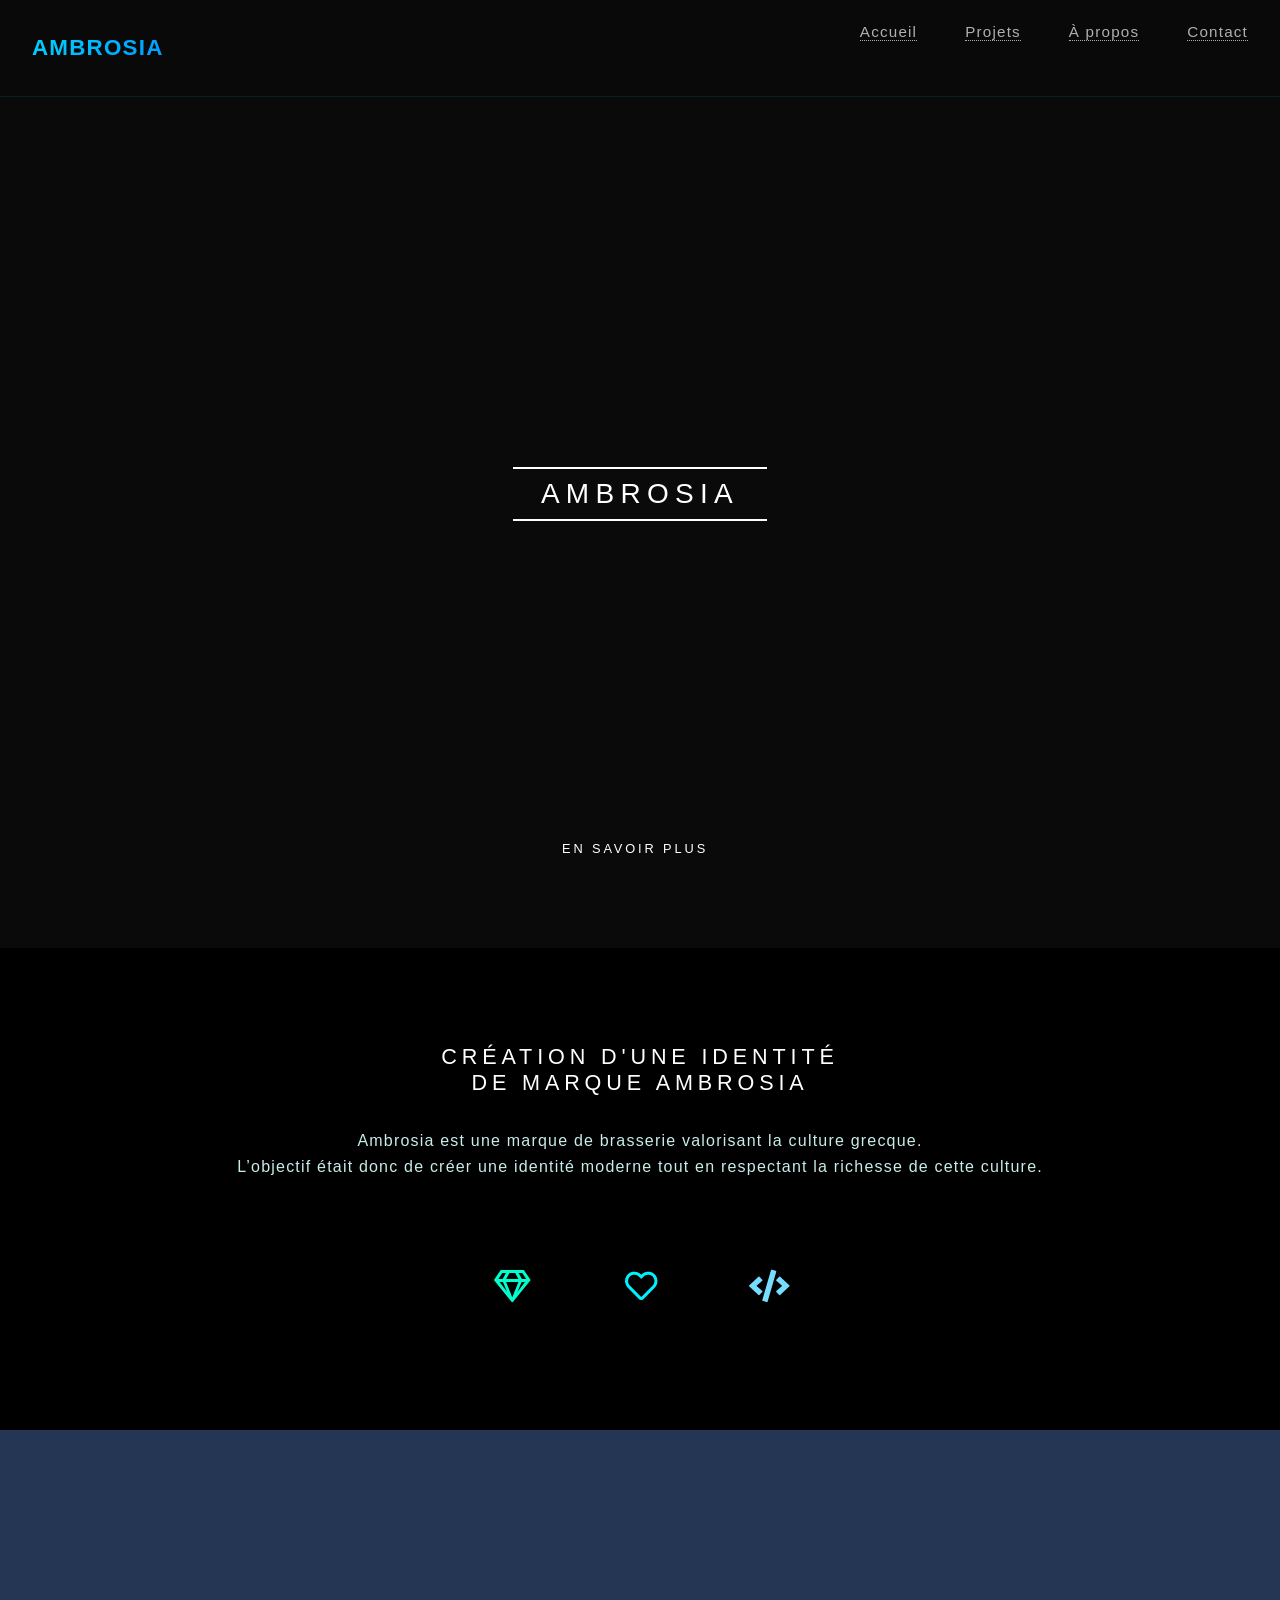
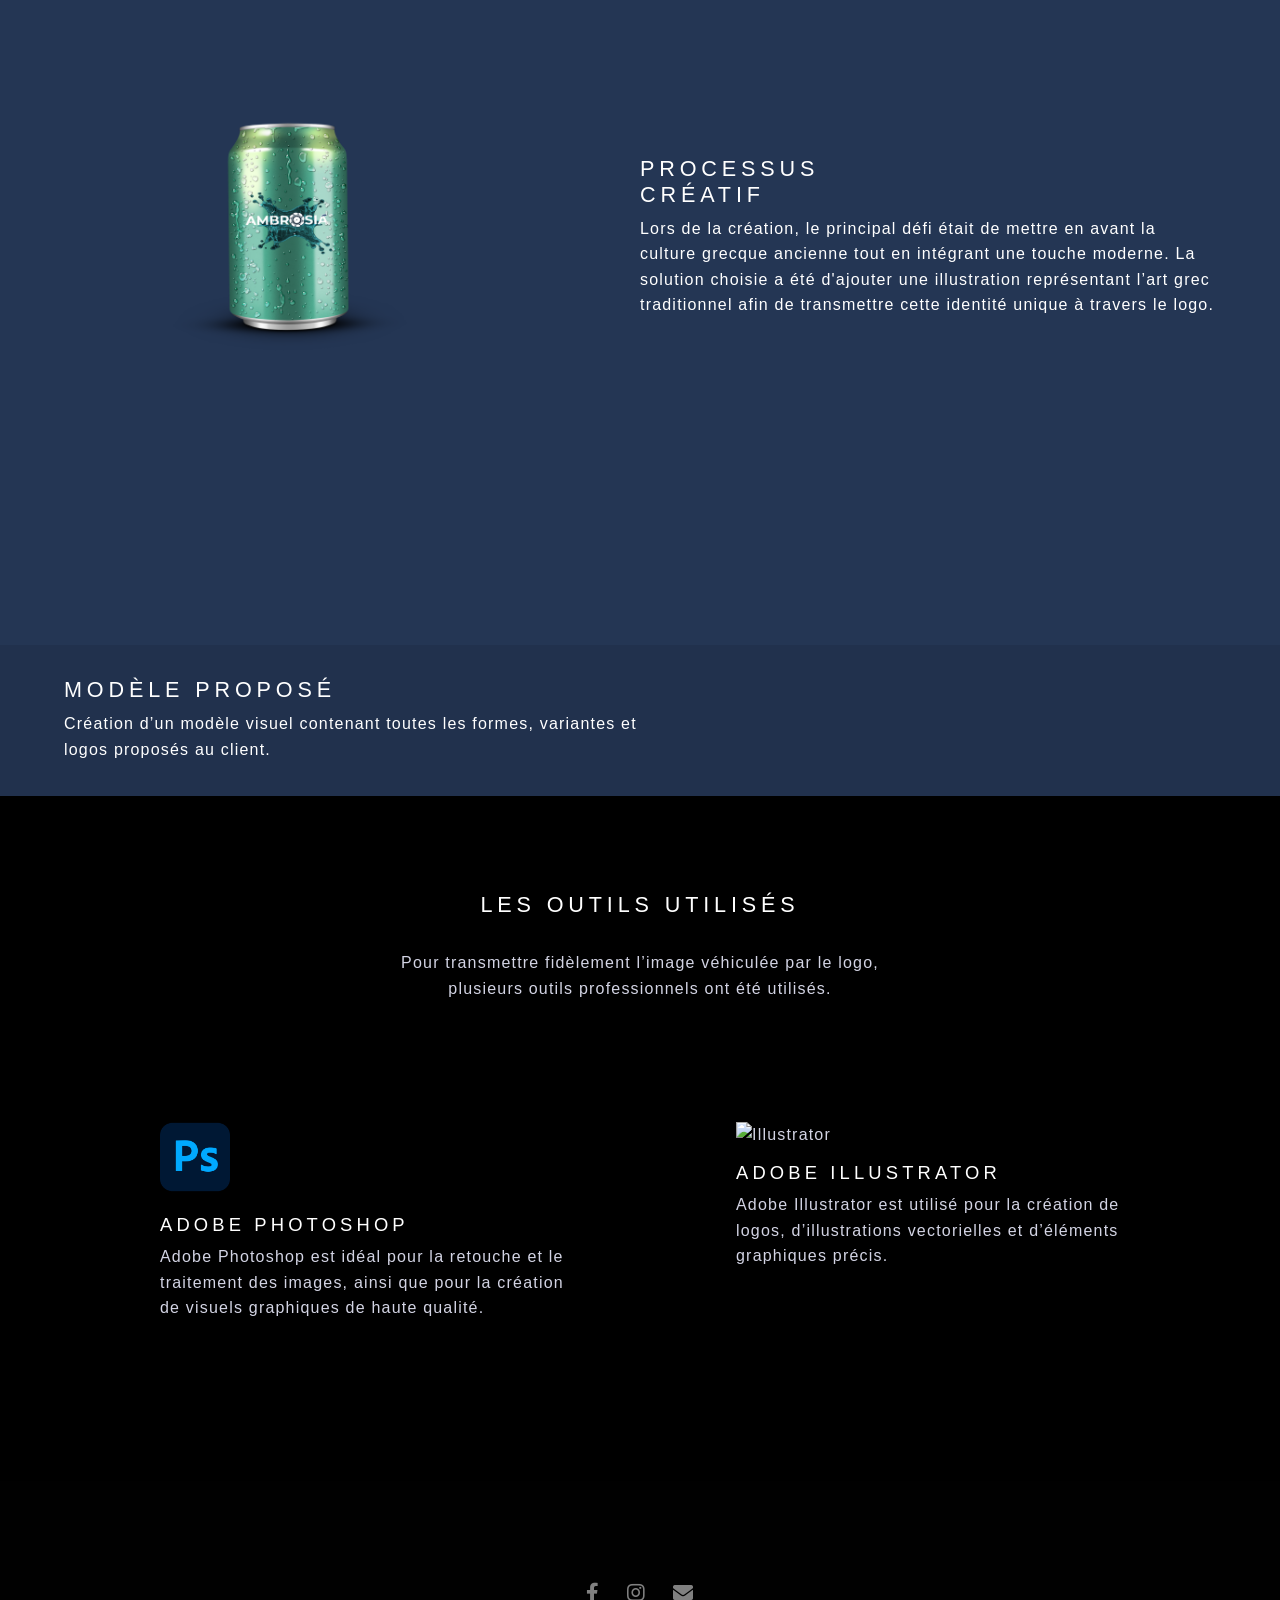
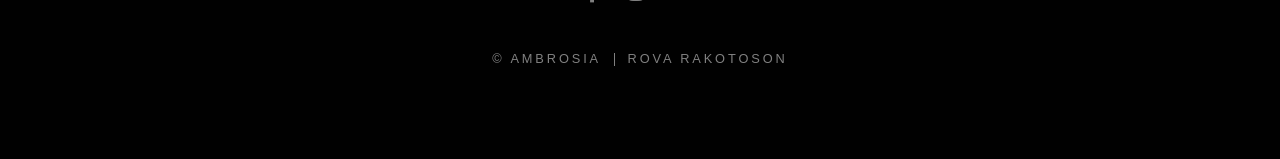
==== commit 9aba567b: "maj" ====
--- a/ambrosia.html
+++ b/ambrosia.html
@@ -1,39 +1,124 @@
 <!DOCTYPE HTML>
-<!--
-    Spectral by HTML5 UP
-    html5up.net | @ajlkn
-    Free for personal and commercial use under the CCA 3.0 license (html5up.net/license)
--->
+
 <html>
     <head>
-        <title>Spectral by HTML5 UP</title>
+        <title>Ambrosia</title>
         <meta charset="utf-8" />
         <meta name="viewport" content="width=device-width, initial-scale=1, user-scalable=no" />
         <link rel="stylesheet" href="assets/css/main.css" />
         <noscript><link rel="stylesheet" href="assets/css/noscript.css" /></noscript>
     </head>
+    <style>
+		 * {
+            margin: 0;
+            padding: 0;
+            box-sizing: border-box;
+        }
+
+        :root {
+            --primary: #000;
+            --secondary: #1a1a1a;
+            --accent: #00d4ff;
+            --accent-dark: #00a8cc;
+            --text-light: #ffffff;
+            --text-muted: #b0b0b0;
+            --bg-dark: #0a0a0a;
+        }
+
+        html {
+            scroll-behavior: smooth;
+        }
+
+        body {
+            font-family: 'Poppins', sans-serif;
+            background: var(--bg-dark);
+            color: var(--text-light);
+            line-height: 1.6;
+            overflow-x: hidden;
+        }
+		 /* Navigation */
+        .navbar {
+            position: fixed;
+            top: 0;
+            left: 0;
+            right: 0;
+            background: rgba(10, 10, 10, 0.95);
+            backdrop-filter: blur(10px);
+            padding: 1.2rem 2rem;
+            z-index: 1000;
+            border-bottom: 1px solid rgba(0, 212, 255, 0.1);
+        }
+
+        .nav-container {
+            display: flex;
+            justify-content: space-between;
+            align-items: center;
+            max-width: 1400px;
+            margin: 0 auto;
+        }
+
+        .logo {
+            font-size: 1.4rem;
+            font-weight: 700;
+            background: linear-gradient(135deg, #00d4ff, #0099ff);
+            -webkit-background-clip: text;
+            -webkit-text-fill-color: transparent;
+            background-clip: text;
+        }
+
+        .nav-links {
+            display: flex;
+            gap: 2.5rem;
+            list-style: none;
+        }
+
+        .nav-links a {
+            color: var(--text-muted);
+            text-decoration: none;
+            font-weight: 500;
+            font-size: 0.95rem;
+            transition: color 0.3s ease;
+            position: relative;
+        }
+
+        .nav-links a:hover,
+        .nav-links a.active {
+            color: var(--accent);
+        }
+
+        .nav-links a::after {
+            content: '';
+            position: absolute;
+            bottom: -4px;
+            left: 0;
+            width: 0;
+            height: 2px;
+            background: var(--accent);
+            transition: width 0.3s ease;
+        }
+
+        .nav-links a:hover::after,
+        .nav-links a.active::after {
+            width: 100%;
+        }
+	</style>
     <body class="landing is-preload">
 
         <!-- Page Wrapper -->
         <div id="page-wrapper">
 
             <!-- Header -->
-            <header id="header" class="alt">
-                <h1><a href="index.html">Ambrosia</a></h1>
-                <nav id="nav">
-                    <ul>
-                        <li class="special">
-                            <a href="#menu" class="menuToggle"><span>Menu</span></a>
-                            <div id="menu">
-                                <ul>
-                                    <li><a href="index.html">Accueil</a></li>
-                                    <li><a href="ambrosia.html">À propos</a></li>
-                                </ul>
-                            </div>
-                        </li>
-                    </ul>
-                </nav>
-            </header>
+          	<nav class="navbar">
+        <div class="nav-container">
+          <div class="logo">AMBROSIA</div>
+            <ul class="nav-links">
+                <li><a href="index.html#accueil">Accueil</a></li>
+                <li><a href="index.html#projets">Projets</a></li>
+                <li><a href="index.html#a-propos">À propos</a></li>
+                <li><a href="index.html#contact">Contact</a></li>
+            </ul>
+        </div>
+    </nav>
 
             <!-- Banner -->
             <section id="banner">
@@ -77,7 +162,7 @@
                 </section>
 
                 <section class="spotlight">
-                    <div class="image"><img src="assets/img/Ambrosia-03.png" style="height: auto;" alt="" /></div>
+                    <div class="image"><img src="assets/img/Ambrosiaplandetrav-03.png" style="height: auto;" alt="" /></div>
                     <div class="content">
                         <h2>Modèle proposé</h2>
                         <p>Création d’un modèle visuel contenant toutes les formes, variantes et logos proposés au client.</p>
@@ -129,14 +214,37 @@
 
         </div>
 
-        <!-- Scripts -->
-        <script src="assets/js/jquery.min.js"></script>
-        <script src="assets/js/jquery.scrollex.min.js"></script>
-        <script src="assets/js/jquery.scrolly.min.js"></script>
-        <script src="assets/js/browser.min.js"></script>
-        <script src="assets/js/breakpoints.min.js"></script>
-        <script src="assets/js/util.js"></script>
-        <script src="assets/js/main.js"></script>
+	        <!-- Scripts -->
+	        <script src="assets/js/jquery-3.3.1.min.js"></script>
+	        <script src="assets/js/bootstrap.min.js"></script>
+            <script src="assets/js/jquery.min.js"></script>
+            <script src="assets/js/jquery.scrollex.min.js"></script>
+            <script src="assets/js/jquery.scrolly.min.js"></script>
+            <script src="assets/js/browser.min.js"></script>
+            <script src="assets/js/breakpoints.min.js"></script>
+            <script src="assets/js/util.js"></script>
+            <script src="assets/js/main.js"></script>
+	        <script>
+			// Active navigation link based on scroll position
+			window.addEventListener('scroll', () => {
+				let current = '';
+				const sections = document.querySelectorAll('section[id]');
+				sections.forEach(section => {
+					const sectionTop = section.offsetTop;
+					const sectionHeight = section.clientHeight;
+					if (pageYOffset >= sectionTop - 200) {
+						current = section.getAttribute('id');
+					}
+				});
+
+				document.querySelectorAll('.nav-links a').forEach(link => {
+					link.classList.remove('active');
+					if (link.getAttribute('href').slice(1) === current) {
+						link.classList.add('active');
+					}
+				});
+			});
+	        </script>
 
     </body>
 </html>
--- a/assets/css/main.css
+++ b/assets/css/main.css
@@ -4544,7 +4544,7 @@
 
 	#footer {
 		padding: 6em 0 4em 0 ;
-		background-color: #1d242a;
+		background-color: #000000;
 		text-align: center;
 	}
 
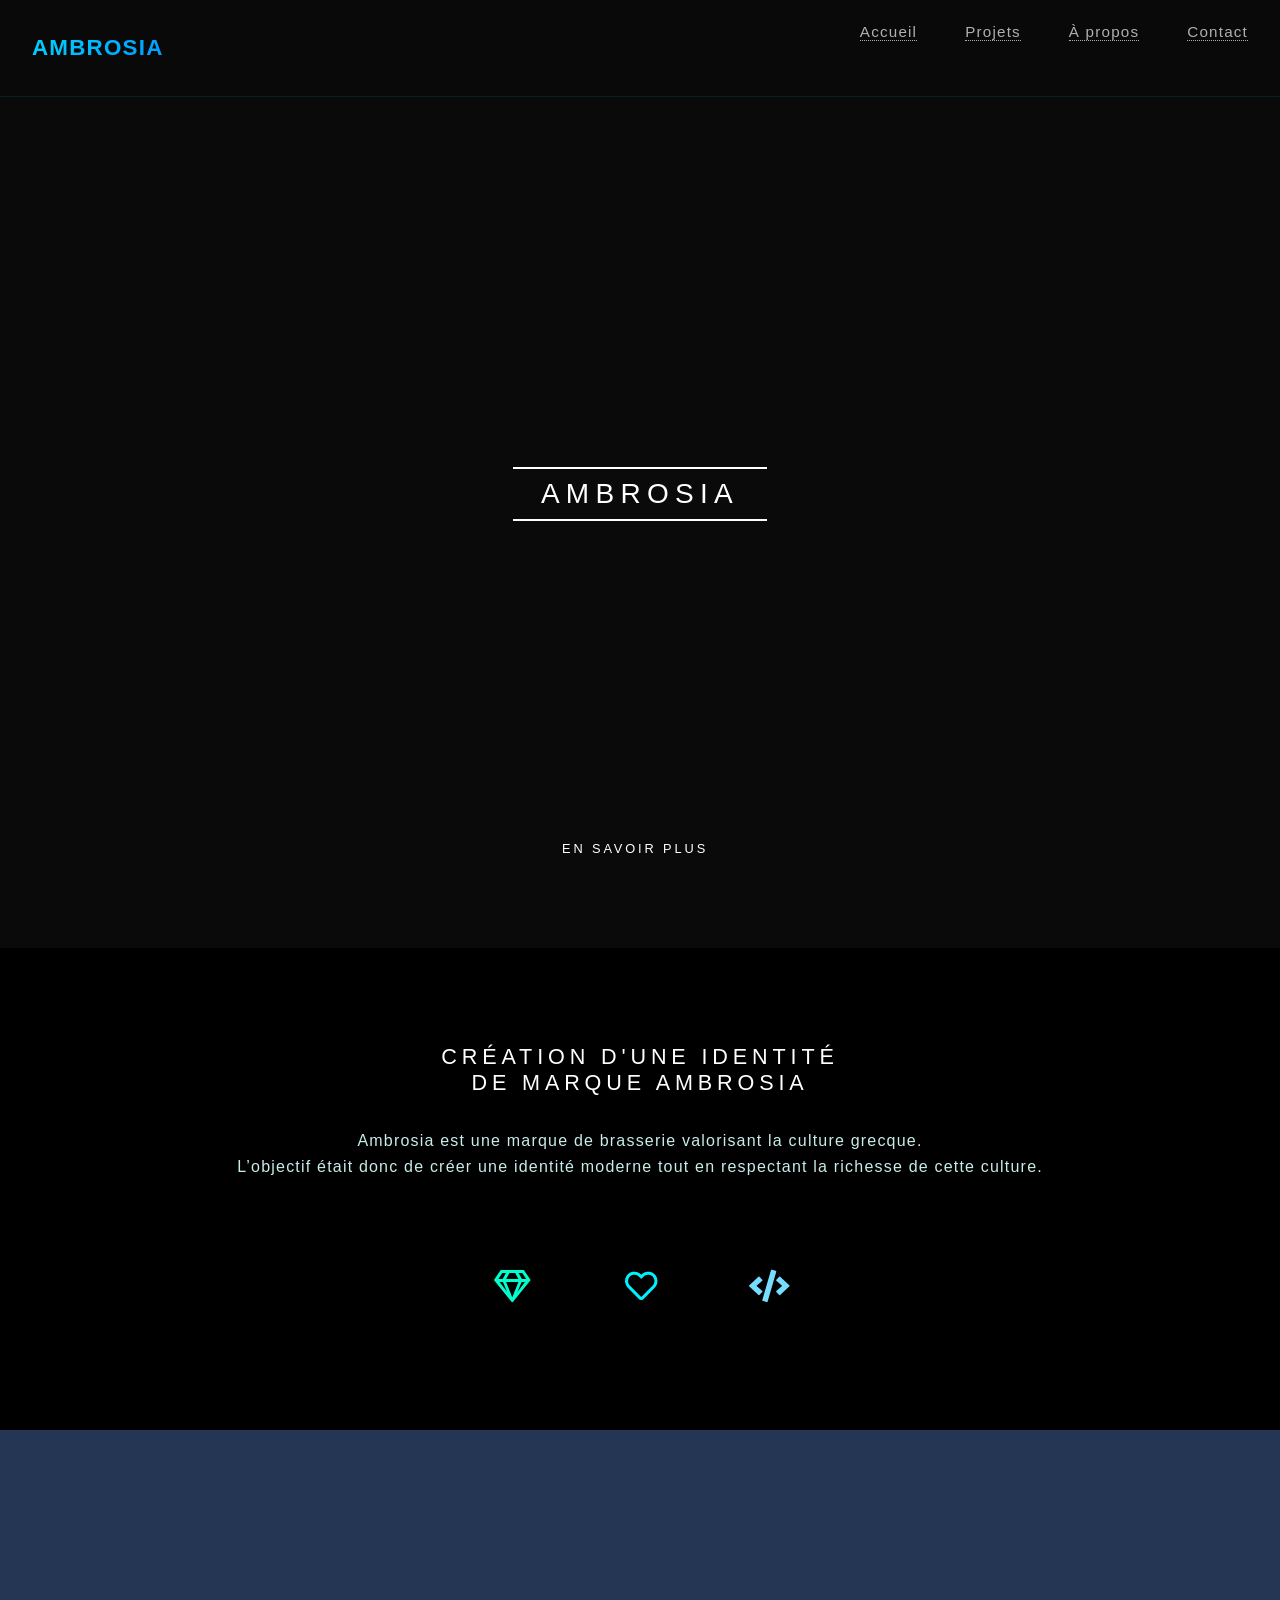
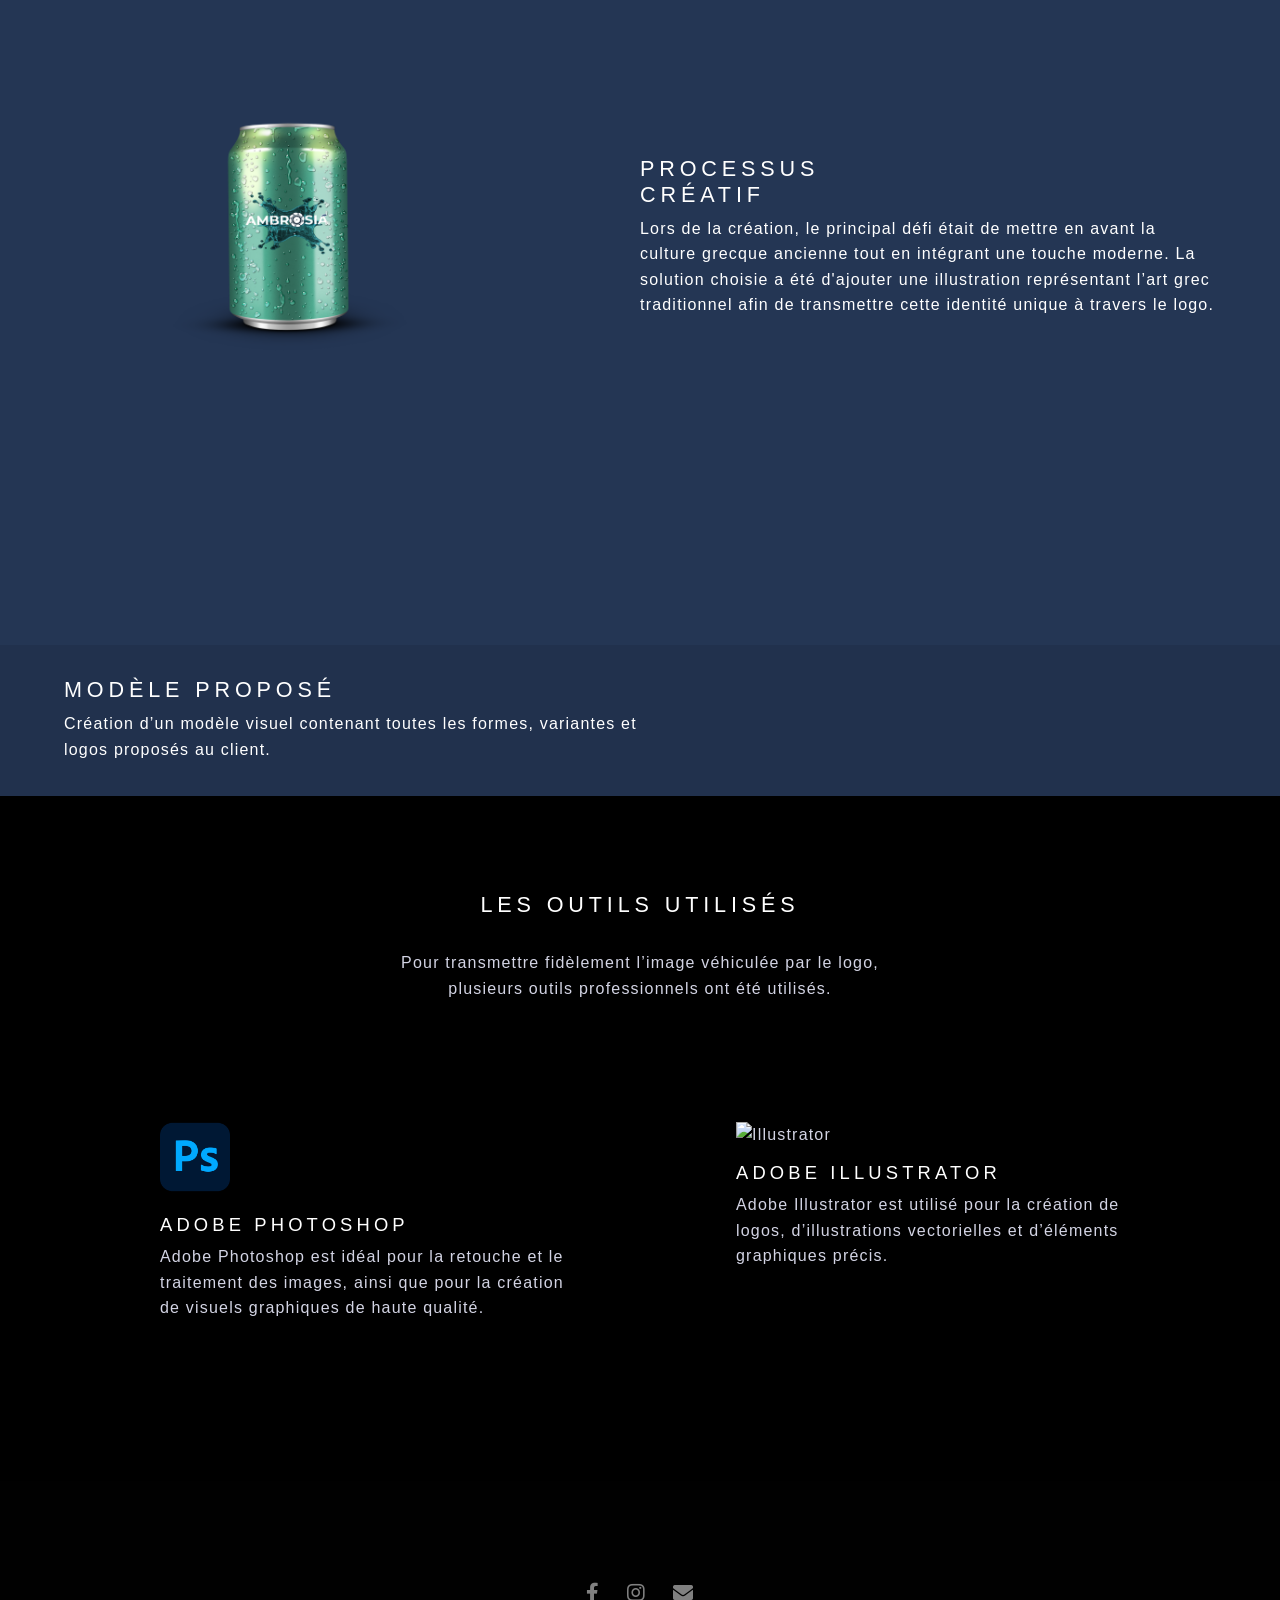
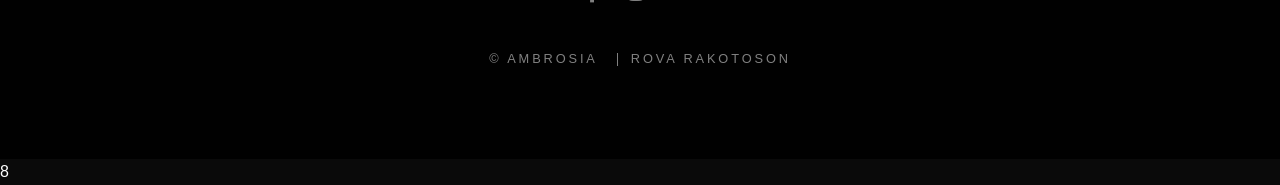
==== commit 06050148: "maj" ====
--- a/ambrosia.html
+++ b/ambrosia.html
@@ -1,250 +1,343 @@
 <!DOCTYPE HTML>
 
 <html>
-    <head>
-        <title>Ambrosia</title>
-        <meta charset="utf-8" />
-        <meta name="viewport" content="width=device-width, initial-scale=1, user-scalable=no" />
-        <link rel="stylesheet" href="assets/css/main.css" />
-        <noscript><link rel="stylesheet" href="assets/css/noscript.css" /></noscript>
-    </head>
-    <style>
-		 * {
-            margin: 0;
-            padding: 0;
-            box-sizing: border-box;
+
+<head>
+    <title>Ambrosia</title>
+    <meta charset="utf-8" />
+    <meta name="viewport" content="width=device-width, initial-scale=1, user-scalable=no" />
+    <link rel="stylesheet" href="assets/css/main.css" />
+    <noscript>
+        <link rel="stylesheet" href="assets/css/noscript.css" />
+    </noscript>
+</head>
+<style>
+    * {
+        margin: 0;
+        padding: 0;
+        box-sizing: border-box;
+    }
+
+    :root {
+        --primary: #000;
+        --secondary: #1a1a1a;
+        --accent: #00d4ff;
+        --accent-dark: #00a8cc;
+        --text-light: #ffffff;
+        --text-muted: #b0b0b0;
+        --bg-dark: #0a0a0a;
+    }
+
+    html {
+        scroll-behavior: smooth;
+    }
+
+    body {
+        font-family: 'Poppins', sans-serif;
+        background: var(--bg-dark);
+        color: var(--text-light);
+        line-height: 1.6;
+        overflow-x: hidden;
+    }
+
+    /* Navigation */
+    .navbar {
+        position: fixed;
+        top: 0;
+        left: 0;
+        right: 0;
+        background: rgba(10, 10, 10, 0.95);
+        backdrop-filter: blur(10px);
+        padding: 1.2rem 2rem;
+        z-index: 1000;
+        border-bottom: 1px solid rgba(0, 212, 255, 0.1);
+    }
+
+    .nav-container {
+        display: flex;
+        justify-content: space-between;
+        align-items: center;
+        max-width: 1400px;
+        margin: 0 auto;
+    }
+
+    .logo {
+        font-size: 1.4rem;
+        font-weight: 700;
+        background: linear-gradient(135deg, #00d4ff, #0099ff);
+        -webkit-background-clip: text;
+        -webkit-text-fill-color: transparent;
+        background-clip: text;
+    }
+
+    .nav-links {
+        display: flex;
+        gap: 2.5rem;
+        list-style: none;
+    }
+
+    .nav-links a {
+        color: var(--text-muted);
+        text-decoration: none;
+        font-weight: 500;
+        font-size: 0.95rem;
+        transition: color 0.3s ease;
+        position: relative;
+    }
+
+    .nav-links a:hover,
+    .nav-links a.active {
+        color: var(--accent);
+    }
+
+    .nav-links a::after {
+        content: '';
+        position: absolute;
+        bottom: -4px;
+        left: 0;
+        width: 0;
+        height: 2px;
+        background: var(--accent);
+        transition: width 0.3s ease;
+    }
+
+    .nav-links a:hover::after,
+    .nav-links a.active::after {
+        width: 100%;
+    }
+
+    /* toggle button for mobile */
+    .nav-toggle {
+        display: none;
+        background: none;
+        border: none;
+        cursor: pointer;
+        padding: 0.5rem;
+    }
+
+    .hamburger,
+    .hamburger::before,
+    .hamburger::after {
+        display: block;
+        width: 25px;
+        height: 3px;
+        background: var(--text-muted);
+        border-radius: 3px;
+        position: relative;
+        transition: all 0.3s ease;
+    }
+
+    .hamburger::before,
+    .hamburger::after {
+        content: '';
+        position: absolute;
+        left: 0;
+    }
+
+    .hamburger::before {
+        top: -8px;
+    }
+
+    .hamburger::after {
+        top: 8px;
+    }
+
+    @media (max-width: 768px) {
+        .nav-toggle {
+            display: block;
         }
 
-        :root {
-            --primary: #000;
-            --secondary: #1a1a1a;
-            --accent: #00d4ff;
-            --accent-dark: #00a8cc;
-            --text-light: #ffffff;
-            --text-muted: #b0b0b0;
-            --bg-dark: #0a0a0a;
-        }
-
-        html {
-            scroll-behavior: smooth;
-        }
-
-        body {
-            font-family: 'Poppins', sans-serif;
-            background: var(--bg-dark);
-            color: var(--text-light);
-            line-height: 1.6;
-            overflow-x: hidden;
-        }
-		 /* Navigation */
-        .navbar {
-            position: fixed;
-            top: 0;
+        .nav-links {
+            position: absolute;
+            top: 100%;
             left: 0;
             right: 0;
             background: rgba(10, 10, 10, 0.95);
-            backdrop-filter: blur(10px);
-            padding: 1.2rem 2rem;
-            z-index: 1000;
-            border-bottom: 1px solid rgba(0, 212, 255, 0.1);
+            flex-direction: column;
+            align-items: center;
+            gap: 1rem;
+            padding: 1rem 0;
+            display: none;
         }
 
-        .nav-container {
+        .nav-links.open {
             display: flex;
-            justify-content: space-between;
-            align-items: center;
-            max-width: 1400px;
-            margin: 0 auto;
         }
-
-        .logo {
-            font-size: 1.4rem;
-            font-weight: 700;
-            background: linear-gradient(135deg, #00d4ff, #0099ff);
-            -webkit-background-clip: text;
-            -webkit-text-fill-color: transparent;
-            background-clip: text;
-        }
-
-        .nav-links {
-            display: flex;
-            gap: 2.5rem;
-            list-style: none;
-        }
-
-        .nav-links a {
-            color: var(--text-muted);
-            text-decoration: none;
-            font-weight: 500;
-            font-size: 0.95rem;
-            transition: color 0.3s ease;
-            position: relative;
-        }
-
-        .nav-links a:hover,
-        .nav-links a.active {
-            color: var(--accent);
-        }
-
-        .nav-links a::after {
-            content: '';
-            position: absolute;
-            bottom: -4px;
-            left: 0;
-            width: 0;
-            height: 2px;
-            background: var(--accent);
-            transition: width 0.3s ease;
-        }
-
-        .nav-links a:hover::after,
-        .nav-links a.active::after {
-            width: 100%;
-        }
-	</style>
-    <body class="landing is-preload">
-
-        <!-- Page Wrapper -->
-        <div id="page-wrapper">
-
-            <!-- Header -->
-          	<nav class="navbar">
-        <div class="nav-container">
-          <div class="logo">AMBROSIA</div>
-            <ul class="nav-links">
-                <li><a href="index.html#accueil">Accueil</a></li>
-                <li><a href="index.html#projets">Projets</a></li>
-                <li><a href="index.html#a-propos">À propos</a></li>
-                <li><a href="index.html#contact">Contact</a></li>
-            </ul>
-        </div>
-    </nav>
-
-            <!-- Banner -->
-            <section id="banner">
-                <div class="inner">
-                    <h2>Ambrosia</h2>
-                </div>
-                <a href="#one" class="more scrolly">En savoir plus</a>
-            </section>
-
-            <!-- One -->
-            <section id="one" class="wrapper style1 special">
-                <div class="inner">
-                    <header class="major">
-                        <h2>Création d'une Identité <br />
+    }
+</style>
+
+<body class="landing is-preload">
+
+    <!-- Page Wrapper -->
+    <div id="page-wrapper">
+
+        <!-- Header -->
+        <nav class="navbar">
+            <div class="nav-container">
+                <div class="logo">AMBROSIA</div>
+                <!-- hamburger toggle for mobile -->
+                <button class="nav-toggle" aria-label="Ouvrir le menu">
+                    <span class="hamburger"></span>
+                </button>
+                <ul class="nav-links">
+                    <li><a href="index.html#accueil">Accueil</a></li>
+                    <li><a href="index.html#projets">Projets</a></li>
+                    <li><a href="index.html#a-propos">À propos</a></li>
+                    <li><a href="index.html#contact">Contact</a></li>
+                </ul>
+            </div>
+        </nav>
+
+        <!-- Banner -->
+        <section id="banner">
+            <div class="inner">
+                <h2>Ambrosia</h2>
+            </div>
+            <a href="#one" class="more scrolly">En savoir plus</a>
+        </section>
+
+        <!-- One -->
+        <section id="one" class="wrapper style1 special">
+            <div class="inner">
+                <header class="major">
+                    <h2>Création d'une Identité <br />
                         de Marque Ambrosia</h2>
-                        <p>Ambrosia est une marque de brasserie valorisant la culture grecque. <br />
-                        L’objectif était donc de créer une identité moderne tout en respectant la richesse de cette culture.</p>
-                    </header>
-                    <ul class="icons major">
-                        <li><span class="icon fa-gem major style1"><span class="label">Icon</span></span></li>
-                        <li><span class="icon fa-heart major style2"><span class="label">Icon</span></span></li>
-                        <li><span class="icon solid fa-code major style3"><span class="label">Icon</span></span></li>
-                    </ul>
+                    <p>Ambrosia est une marque de brasserie valorisant la culture grecque. <br />
+                        L’objectif était donc de créer une identité moderne tout en respectant la richesse de cette
+                        culture.</p>
+                </header>
+                <ul class="icons major">
+                    <li><span class="icon fa-gem major style1"><span class="label">Icon</span></span></li>
+                    <li><span class="icon fa-heart major style2"><span class="label">Icon</span></span></li>
+                    <li><span class="icon solid fa-code major style3"><span class="label">Icon</span></span></li>
+                </ul>
+            </div>
+        </section>
+
+        <!-- Two -->
+        <section id="two" class="wrapper alt style2">
+
+            <section class="spotlight">
+                <div class="image"><img src="assets/img/ambrosiaa.png" alt="" /></div>
+                <div class="content">
+                    <h2>Processus<br />
+                        Créatif</h2>
+                    <p>
+                        Lors de la création, le principal défi était de mettre en avant la culture grecque ancienne
+                        tout en intégrant une touche moderne. La solution choisie a été d'ajouter une illustration
+                        représentant l’art grec traditionnel afin de transmettre cette identité unique à travers le
+                        logo.
+                    </p>
                 </div>
             </section>
 
-            <!-- Two -->
-            <section id="two" class="wrapper alt style2">
-                
-                <section class="spotlight">
-                    <div class="image"><img src="assets/img/ambrosiaa.png" alt="" /></div>
-                    <div class="content">
-                        <h2>Processus<br />
-                        Créatif</h2>
-                        <p>
-                            Lors de la création, le principal défi était de mettre en avant la culture grecque ancienne 
-                            tout en intégrant une touche moderne. La solution choisie a été d'ajouter une illustration 
-                            représentant l’art grec traditionnel afin de transmettre cette identité unique à travers le logo.
-                        </p>
-                    </div>
-                </section>
-
-                <section class="spotlight">
-                    <div class="image"><img src="assets/img/Ambrosiaplandetrav-03.png" style="height: auto;" alt="" /></div>
-                    <div class="content">
-                        <h2>Modèle proposé</h2>
-                        <p>Création d’un modèle visuel contenant toutes les formes, variantes et logos proposés au client.</p>
-                    </div>
-                </section>
-
-            </section>
-
-            <!-- Three -->
-            <section id="three" class="wrapper style3 special">
-                <div class="inner">
-                    <header class="major">
-                        <h2>LES OUTILS UTILISÉS</h2>
-                        <p>Pour transmettre fidèlement l’image véhiculée par le logo, <br />
-                        plusieurs outils professionnels ont été utilisés.</p>
-                    </header>
-                    <ul class="features">
-                       	<li>
-						<img src="assets/img/icon/photoshop.png"
-										alt="Illustrator" style="width:70px; margin-bottom:15px;">
-						<h3>Adobe Photoshop</h3>
-						<p>Adobe Photoshop est idéal pour la retouche et le traitement des images, 
-						ainsi que pour la création de visuels graphiques de haute qualité.
-						</p>
-					</li>
-					<li>
-						<img src="https://upload.wikimedia.org/wikipedia/commons/f/fb/Adobe_Illustrator_CC_icon.svg"
-						alt="Illustrator" style="width:70px; margin-bottom:15px;">
-						<h3>Adobe Illustrator</h3>
-						<p>Adobe Illustrator est utilisé pour la création de logos, d’illustrations 
-						vectorielles et d’éléments graphiques précis.
-						</p>
-					</li>
-                    </ul>
+            <section class="spotlight">
+                <div class="image"><img src="assets/img/Ambrosiaplandetrav-03.png" style="height: auto;" alt="" /></div>
+                <div class="content">
+                    <h2>Modèle proposé</h2>
+                    <p>Création d’un modèle visuel contenant toutes les formes, variantes et logos proposés au client.
+                    </p>
                 </div>
             </section>
 
-            <!-- Footer -->
-            <footer id="footer">
-                <ul class="icons">
-                    <li><a href="https://facebook.com/rova.rakotoson.98" class="icon brands fa-facebook-f"><span class="label">Facebook</span></a></li>
-                    <li><a href="https://instagram.com/keyartdesign12" class="icon brands fa-instagram"><span class="label">Instagram</span></a></li>
-                    <li><a href="mailto:rovarakotoson2004@gmail.com" class="icon solid fa-envelope"><span class="label">Email</span></a></li>
+        </section>
+
+        <!-- Three -->
+        <section id="three" class="wrapper style3 special">
+            <div class="inner">
+                <header class="major">
+                    <h2>LES OUTILS UTILISÉS</h2>
+                    <p>Pour transmettre fidèlement l’image véhiculée par le logo, <br />
+                        plusieurs outils professionnels ont été utilisés.</p>
+                </header>
+                <ul class="features">
+                    <li>
+                        <img src="assets/img/icon/photoshop.png" alt="Illustrator"
+                            style="width:70px; margin-bottom:15px;">
+                        <h3>Adobe Photoshop</h3>
+                        <p>Adobe Photoshop est idéal pour la retouche et le traitement des images,
+                            ainsi que pour la création de visuels graphiques de haute qualité.
+                        </p>
+                    </li>
+                    <li>
+                        <img src="https://upload.wikimedia.org/wikipedia/commons/f/fb/Adobe_Illustrator_CC_icon.svg"
+                            alt="Illustrator" style="width:70px; margin-bottom:15px;">
+                        <h3>Adobe Illustrator</h3>
+                        <p>Adobe Illustrator est utilisé pour la création de logos, d’illustrations
+                            vectorielles et d’éléments graphiques précis.
+                        </p>
+                    </li>
                 </ul>
-                <ul class="copyright">
-                    <li>&copy; Ambrosia</li><li>Rova Rakotoson </li>
-                </ul>
-            </footer>
-
-        </div>
-
-	        <!-- Scripts -->
-	        <script src="assets/js/jquery-3.3.1.min.js"></script>
-	        <script src="assets/js/bootstrap.min.js"></script>
-            <script src="assets/js/jquery.min.js"></script>
-            <script src="assets/js/jquery.scrollex.min.js"></script>
-            <script src="assets/js/jquery.scrolly.min.js"></script>
-            <script src="assets/js/browser.min.js"></script>
-            <script src="assets/js/breakpoints.min.js"></script>
-            <script src="assets/js/util.js"></script>
-            <script src="assets/js/main.js"></script>
-	        <script>
-			// Active navigation link based on scroll position
-			window.addEventListener('scroll', () => {
-				let current = '';
-				const sections = document.querySelectorAll('section[id]');
-				sections.forEach(section => {
-					const sectionTop = section.offsetTop;
-					const sectionHeight = section.clientHeight;
-					if (pageYOffset >= sectionTop - 200) {
-						current = section.getAttribute('id');
-					}
-				});
-
-				document.querySelectorAll('.nav-links a').forEach(link => {
-					link.classList.remove('active');
-					if (link.getAttribute('href').slice(1) === current) {
-						link.classList.add('active');
-					}
-				});
-			});
-	        </script>
-
-    </body>
-</html>
+            </div>
+        </section>
+
+        <!-- Footer -->
+        <footer id="footer">
+            <ul class="icons">
+                <li><a href="https://facebook.com/rova.rakotoson.98" class="icon brands fa-facebook-f"><span
+                            class="label">Facebook</span></a></li>
+                <li><a href="https://instagram.com/keyartdesign12" class="icon brands fa-instagram"><span
+                            class="label">Instagram</span></a></li>
+                <li><a href="mailto:rovarakotoson2004@gmail.com" class="icon solid fa-envelope"><span
+                            class="label">Email</span></a></li>
+            </ul>
+            <ul class="copyright">
+                <li>&copy; Ambrosia</li>
+                <li>Rova Rakotoson </li>
+            </ul>
+        </footer>8
+
+    </div>
+
+    <!-- Scripts -->
+    <script src="assets/js/jquery-3.3.1.min.js"></script>
+    <script src="assets/js/bootstrap.min.js"></script>
+    <script src="assets/js/jquery.min.js"></script>
+    <script src="assets/js/jquery.scrollex.min.js"></script>
+    <script src="assets/js/jquery.scrolly.min.js"></script>
+    <script src="assets/js/browser.min.js"></script>
+    <script src="assets/js/breakpoints.min.js"></script>
+    <script src="assets/js/util.js"></script>
+    <script src="assets/js/main.js"></script>
+    <script>
+        // Active navigation link based on scroll position
+        window.addEventListener('scroll', () => {
+            let current = '';
+            const sections = document.querySelectorAll('section[id]');
+            sections.forEach(section => {
+                const sectionTop = section.offsetTop;
+                const sectionHeight = section.clientHeight;
+                if (pageYOffset >= sectionTop - 200) {
+                    current = section.getAttribute('id');
+                }
+            });
+
+            document.querySelectorAll('.nav-links a').forEach(link => {
+                link.classList.remove('active');
+                if (link.getAttribute('href').slice(1) === current) {
+                    link.classList.add('active');
+                }
+            });
+        });
+
+        // mobile menu toggle
+        const toggle = document.querySelector('.nav-toggle');
+        const navLinks = document.querySelector('.nav-links');
+        toggle.addEventListener('click', () => {
+            navLinks.classList.toggle('open');
+            // animate hamburger
+            toggle.classList.toggle('open');
+        });
+        // close menu when link clicked (optional)
+        document.querySelectorAll('.nav-links a').forEach(link => {
+            link.addEventListener('click', () => {
+                if (navLinks.classList.contains('open')) {
+                    navLinks.classList.remove('open');
+                }
+            });
+        });
+    </script>
+
+</body>
+
+</html>
